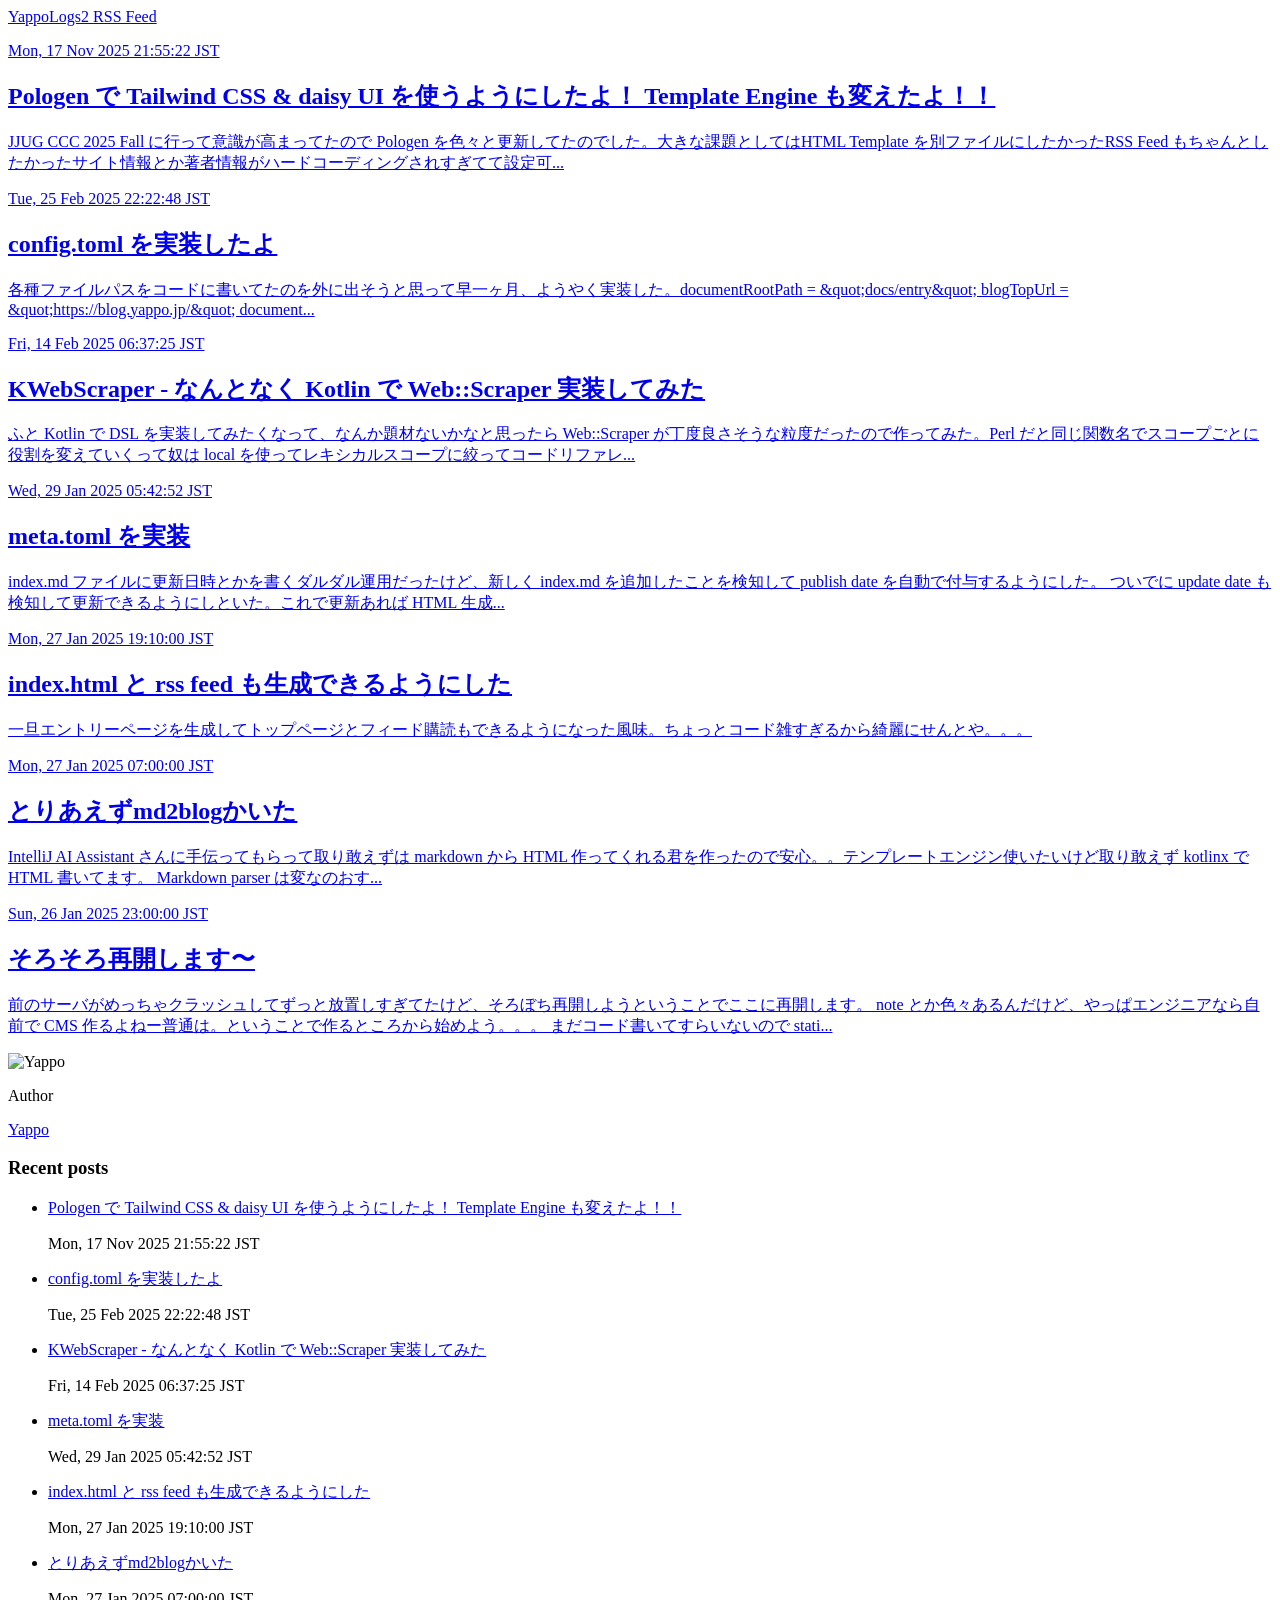
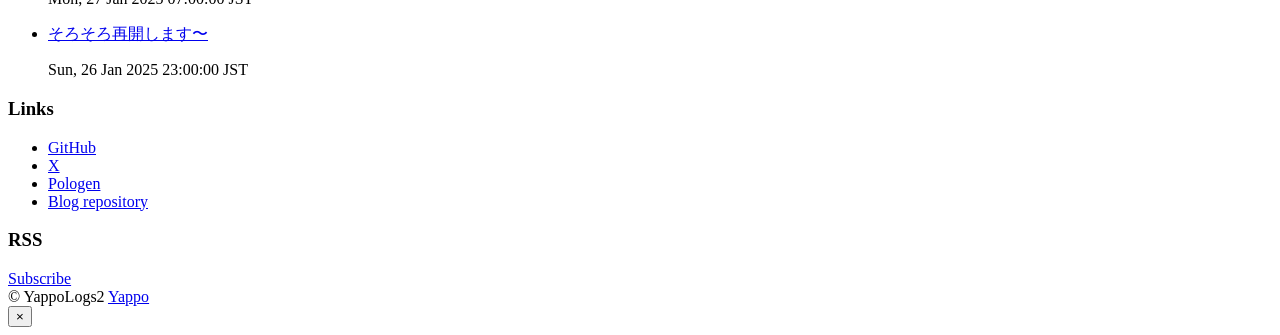
==== docs/index.html @ 2cec0311 "added side menu" ====
<!DOCTYPE html>
<html lang="en">
<head>
    <meta charset="UTF-8"/>
    <title>YappoLogs2</title>
    <meta name="description" content="Yappoのブログだよ"/>
    <link rel="icon" href="/favicon.png"/>
    <link rel="alternate"
          type="application/rss+xml"
          title="RSS Feed"
          href="https://blog.yappo.jp/feed.xml"/>
    <link rel="stylesheet" href="https://cdn.jsdelivr.net/npm/daisyui@4.12.10/dist/full.min.css"/> 
    <script src="https://cdn.tailwindcss.com"></script>     <script src="/entry/assets/pologen-images.js"></script> 
</head>
<body class="bg-slate-950 text-slate-100 font-sans text-base leading-relaxed sm:text-lg">
<div class="min-h-screen flex flex-col">
    <header class="border-b border-slate-800 bg-slate-900/50">
        <div class="mx-auto w-full max-w-6xl px-4 sm:px-6 lg:px-8 py-6 flex flex-col gap-3 sm:flex-row sm:items-center sm:justify-between">
            <a href="https://blog.yappo.jp/" class="text-2xl sm:text-3xl font-semibold tracking-tight hover:text-white transition text-center sm:text-left">
                YappoLogs2
            </a>
            <a href="https://blog.yappo.jp/feed.xml" class="text-sm text-slate-300 hover:text-white transition text-center sm:text-right">
                RSS Feed
            </a>
        </div>
    </header>
    <main class="flex-1">
        <div class="mx-auto w-full max-w-6xl px-4 sm:px-6 lg:px-8 py-8 sm:py-12 flex flex-col lg:flex-row gap-8">
            <div class="lg:w-2/3 flex flex-col gap-5">
                
                    <a href="https://blog.yappo.jp/entry/2025/11/16/pologen-upgrade/" class="rounded-2xl border border-slate-800 bg-slate-900/40 p-5 sm:p-6 shadow-lg shadow-slate-900/40 flex flex-col gap-3 hover:border-slate-600 hover:bg-slate-900 transition focus-visible:ring focus-visible:ring-slate-700 focus-visible:outline-none w-full">
                        <p class="text-xs uppercase tracking-wide text-slate-400">Mon, 17 Nov 2025 21:55:22 JST</p>
                        <h2 class="text-xl sm:text-2xl font-semibold text-white leading-snug">Pologen で Tailwind CSS &amp; daisy UI を使うようにしたよ！ Template Engine も変えたよ！！</h2>
                        <p class="text-sm sm:text-base text-slate-300">JJUG CCC 2025 Fall に行って意識が高まってたので Pologen を色々と更新してたのでした。大きな課題としてはHTML Template を別ファイルにしたかったRSS Feed もちゃんとしたかったサイト情報とか著者情報がハードコーディングされすぎてて設定可...</p>
                    </a>
                
                    <a href="https://blog.yappo.jp/entry/2025/02/25/implemented-configuration/" class="rounded-2xl border border-slate-800 bg-slate-900/40 p-5 sm:p-6 shadow-lg shadow-slate-900/40 flex flex-col gap-3 hover:border-slate-600 hover:bg-slate-900 transition focus-visible:ring focus-visible:ring-slate-700 focus-visible:outline-none w-full">
                        <p class="text-xs uppercase tracking-wide text-slate-400">Tue, 25 Feb 2025 22:22:48 JST</p>
                        <h2 class="text-xl sm:text-2xl font-semibold text-white leading-snug">config.toml を実装したよ</h2>
                        <p class="text-sm sm:text-base text-slate-300">各種ファイルパスをコードに書いてたのを外に出そうと思って早一ヶ月、ようやく実装した。documentRootPath = &amp;quot;docs/entry&amp;quot;
blogTopUrl = &amp;quot;https://blog.yappo.jp/&amp;quot;
document...</p>
                    </a>
                
                    <a href="https://blog.yappo.jp/entry/2025/02/14/kwebscraper/" class="rounded-2xl border border-slate-800 bg-slate-900/40 p-5 sm:p-6 shadow-lg shadow-slate-900/40 flex flex-col gap-3 hover:border-slate-600 hover:bg-slate-900 transition focus-visible:ring focus-visible:ring-slate-700 focus-visible:outline-none w-full">
                        <p class="text-xs uppercase tracking-wide text-slate-400">Fri, 14 Feb 2025 06:37:25 JST</p>
                        <h2 class="text-xl sm:text-2xl font-semibold text-white leading-snug">KWebScraper - なんとなく Kotlin で Web::Scraper 実装してみた</h2>
                        <p class="text-sm sm:text-base text-slate-300">ふと Kotlin で DSL を実装してみたくなって、なんか題材ないかなと思ったら Web::Scraper が丁度良さそうな粒度だったので作ってみた。Perl だと同じ関数名でスコープごとに役割を変えていくって奴は local を使ってレキシカルスコープに絞ってコードリファレ...</p>
                    </a>
                
                    <a href="https://blog.yappo.jp/entry/2025/01/29/metafile/" class="rounded-2xl border border-slate-800 bg-slate-900/40 p-5 sm:p-6 shadow-lg shadow-slate-900/40 flex flex-col gap-3 hover:border-slate-600 hover:bg-slate-900 transition focus-visible:ring focus-visible:ring-slate-700 focus-visible:outline-none w-full">
                        <p class="text-xs uppercase tracking-wide text-slate-400">Wed, 29 Jan 2025 05:42:52 JST</p>
                        <h2 class="text-xl sm:text-2xl font-semibold text-white leading-snug">meta.toml を実装</h2>
                        <p class="text-sm sm:text-base text-slate-300">index.md ファイルに更新日時とかを書くダルダル運用だったけど、新しく index.md を追加したことを検知して publish date を自動で付与するようにした。
ついでに update date も検知して更新できるようにしといた。これで更新あれば HTML 生成...</p>
                    </a>
                
                    <a href="https://blog.yappo.jp/entry/2025/01/27/support-index/" class="rounded-2xl border border-slate-800 bg-slate-900/40 p-5 sm:p-6 shadow-lg shadow-slate-900/40 flex flex-col gap-3 hover:border-slate-600 hover:bg-slate-900 transition focus-visible:ring focus-visible:ring-slate-700 focus-visible:outline-none w-full">
                        <p class="text-xs uppercase tracking-wide text-slate-400">Mon, 27 Jan 2025 19:10:00 JST</p>
                        <h2 class="text-xl sm:text-2xl font-semibold text-white leading-snug">index.html と rss feed も生成できるようにした</h2>
                        <p class="text-sm sm:text-base text-slate-300">一旦エントリーページを生成してトップページとフィード購読もできるようになった風味。ちょっとコード雑すぎるから綺麗にせんとや。。。</p>
                    </a>
                
                    <a href="https://blog.yappo.jp/entry/2025/01/27/pologenize/" class="rounded-2xl border border-slate-800 bg-slate-900/40 p-5 sm:p-6 shadow-lg shadow-slate-900/40 flex flex-col gap-3 hover:border-slate-600 hover:bg-slate-900 transition focus-visible:ring focus-visible:ring-slate-700 focus-visible:outline-none w-full">
                        <p class="text-xs uppercase tracking-wide text-slate-400">Mon, 27 Jan 2025 07:00:00 JST</p>
                        <h2 class="text-xl sm:text-2xl font-semibold text-white leading-snug">とりあえずmd2blogかいた</h2>
                        <p class="text-sm sm:text-base text-slate-300">IntelliJ AI Assistant さんに手伝ってもらって取り敢えずは markdown から HTML 作ってくれる君を作ったので安心。。テンプレートエンジン使いたいけど取り敢えず kotlinx で HTML 書いてます。 Markdown parser は変なのおす...</p>
                    </a>
                
                    <a href="https://blog.yappo.jp/entry/2025/01/26/reborn/" class="rounded-2xl border border-slate-800 bg-slate-900/40 p-5 sm:p-6 shadow-lg shadow-slate-900/40 flex flex-col gap-3 hover:border-slate-600 hover:bg-slate-900 transition focus-visible:ring focus-visible:ring-slate-700 focus-visible:outline-none w-full">
                        <p class="text-xs uppercase tracking-wide text-slate-400">Sun, 26 Jan 2025 23:00:00 JST</p>
                        <h2 class="text-xl sm:text-2xl font-semibold text-white leading-snug">そろそろ再開します〜</h2>
                        <p class="text-sm sm:text-base text-slate-300">前のサーバがめっちゃクラッシュしてずっと放置しすぎてたけど、そろぼち再開しようということでここに再開します。
note とか色々あるんだけど、やっぱエンジニアなら自前で CMS 作るよねー普通は。ということで作るところから始めよう。。。
まだコード書いてすらいないので stati...</p>
                    </a>
                
            </div>
            <aside class="lg:w-1/3 space-y-4">
                <div class="card bg-slate-900/60 border border-slate-800">
                    <div class="card-body">
                        <div class="flex items-center gap-3">
                            <img src="https://pbs.twimg.com/profile_images/1770102954382831616/H3LXaTgp_normal.jpg"
                                 alt="Yappo"
                                 class="h-10 w-10 rounded-full border border-slate-700"/>
                            <div>
                                <p class="text-sm text-slate-400">Author</p>
                                <a href="https://x.com/yappo" class="text-white font-semibold hover:text-slate-200 transition">Yappo</a>
                            </div>
                        </div>
                    </div>
                </div>
                <div class="card bg-slate-900/60 border border-slate-800">
                    <div class="card-body">
                        <h3 class="card-title text-white text-base">Recent posts</h3>
                        <ul class="space-y-2 text-sm">
                        
                            <li>
                                <a href="https://blog.yappo.jp/entry/2025/11/16/pologen-upgrade/" class="block text-slate-300 hover:text-white transition">
                                    Pologen で Tailwind CSS &amp; daisy UI を使うようにしたよ！ Template Engine も変えたよ！！
                                </a>
                                <p class="text-xs text-slate-500">Mon, 17 Nov 2025 21:55:22 JST</p>
                            </li>
                        
                            <li>
                                <a href="https://blog.yappo.jp/entry/2025/02/25/implemented-configuration/" class="block text-slate-300 hover:text-white transition">
                                    config.toml を実装したよ
                                </a>
                                <p class="text-xs text-slate-500">Tue, 25 Feb 2025 22:22:48 JST</p>
                            </li>
                        
                            <li>
                                <a href="https://blog.yappo.jp/entry/2025/02/14/kwebscraper/" class="block text-slate-300 hover:text-white transition">
                                    KWebScraper - なんとなく Kotlin で Web::Scraper 実装してみた
                                </a>
                                <p class="text-xs text-slate-500">Fri, 14 Feb 2025 06:37:25 JST</p>
                            </li>
                        
                            <li>
                                <a href="https://blog.yappo.jp/entry/2025/01/29/metafile/" class="block text-slate-300 hover:text-white transition">
                                    meta.toml を実装
                                </a>
                                <p class="text-xs text-slate-500">Wed, 29 Jan 2025 05:42:52 JST</p>
                            </li>
                        
                            <li>
                                <a href="https://blog.yappo.jp/entry/2025/01/27/support-index/" class="block text-slate-300 hover:text-white transition">
                                    index.html と rss feed も生成できるようにした
                                </a>
                                <p class="text-xs text-slate-500">Mon, 27 Jan 2025 19:10:00 JST</p>
                            </li>
                        
                            <li>
                                <a href="https://blog.yappo.jp/entry/2025/01/27/pologenize/" class="block text-slate-300 hover:text-white transition">
                                    とりあえずmd2blogかいた
                                </a>
                                <p class="text-xs text-slate-500">Mon, 27 Jan 2025 07:00:00 JST</p>
                            </li>
                        
                            <li>
                                <a href="https://blog.yappo.jp/entry/2025/01/26/reborn/" class="block text-slate-300 hover:text-white transition">
                                    そろそろ再開します〜
                                </a>
                                <p class="text-xs text-slate-500">Sun, 26 Jan 2025 23:00:00 JST</p>
                            </li>
                        
                        </ul>
                    </div>
                </div>
                <div class="card bg-slate-900/60 border border-slate-800">
                    <div class="card-body">
                        <h3 class="card-title text-white text-base">Links</h3>
                        <ul class="space-y-2 text-sm">
                        
                            <li>
                                <a href="https://github.com/yappo" class="text-slate-300 hover:text-white transition" target="_blank" rel="noopener">GitHub</a>
                            </li>
                        
                            <li>
                                <a href="https://x.com/yappo" class="text-slate-300 hover:text-white transition" target="_blank" rel="noopener">X</a>
                            </li>
                        
                            <li>
                                <a href="https://github.com/yappo/Pologen" class="text-slate-300 hover:text-white transition" target="_blank" rel="noopener">Pologen</a>
                            </li>
                        
                            <li>
                                <a href="https://github.com/yappo/blog.yappo.jp" class="text-slate-300 hover:text-white transition" target="_blank" rel="noopener">Blog repository</a>
                            </li>
                        
                        </ul>
                    </div>
                </div>
                <div class="card bg-slate-900/60 border border-slate-800">
                    <div class="card-body">
                        <h3 class="card-title text-white text-base">RSS</h3>
                        <a href="https://blog.yappo.jp/feed.xml" class="text-slate-300 hover:text-white transition text-sm">Subscribe</a>
                    </div>
                </div>
            </aside>
        </div>
    </main>
    <footer class="border-t border-slate-800 bg-slate-900/60">
        <div class="mx-auto w-full max-w-6xl px-4 py-6 text-sm text-slate-400 flex items-center justify-between">
            <span>© YappoLogs2</span>
            <a href="https://x.com/yappo" class="hover:text-white transition">Yappo</a>
        </div>
    </footer>
</div>
<div
  id="pologen-image-overlay"
  class="hidden fixed inset-0 z-50 bg-black/80 items-center justify-center"
>
  <button
    type="button"
    id="pologen-image-overlay-close"
    class="absolute top-4 right-4 text-white text-2xl"
    aria-label="Close"
  >
    ×
  </button>
  <img
    id="pologen-image-overlay-img"
    src=""
    alt=""
    class="max-w-[90vw] max-h-[90vh] shadow-2xl"
  />
</div>
</body>
</html>
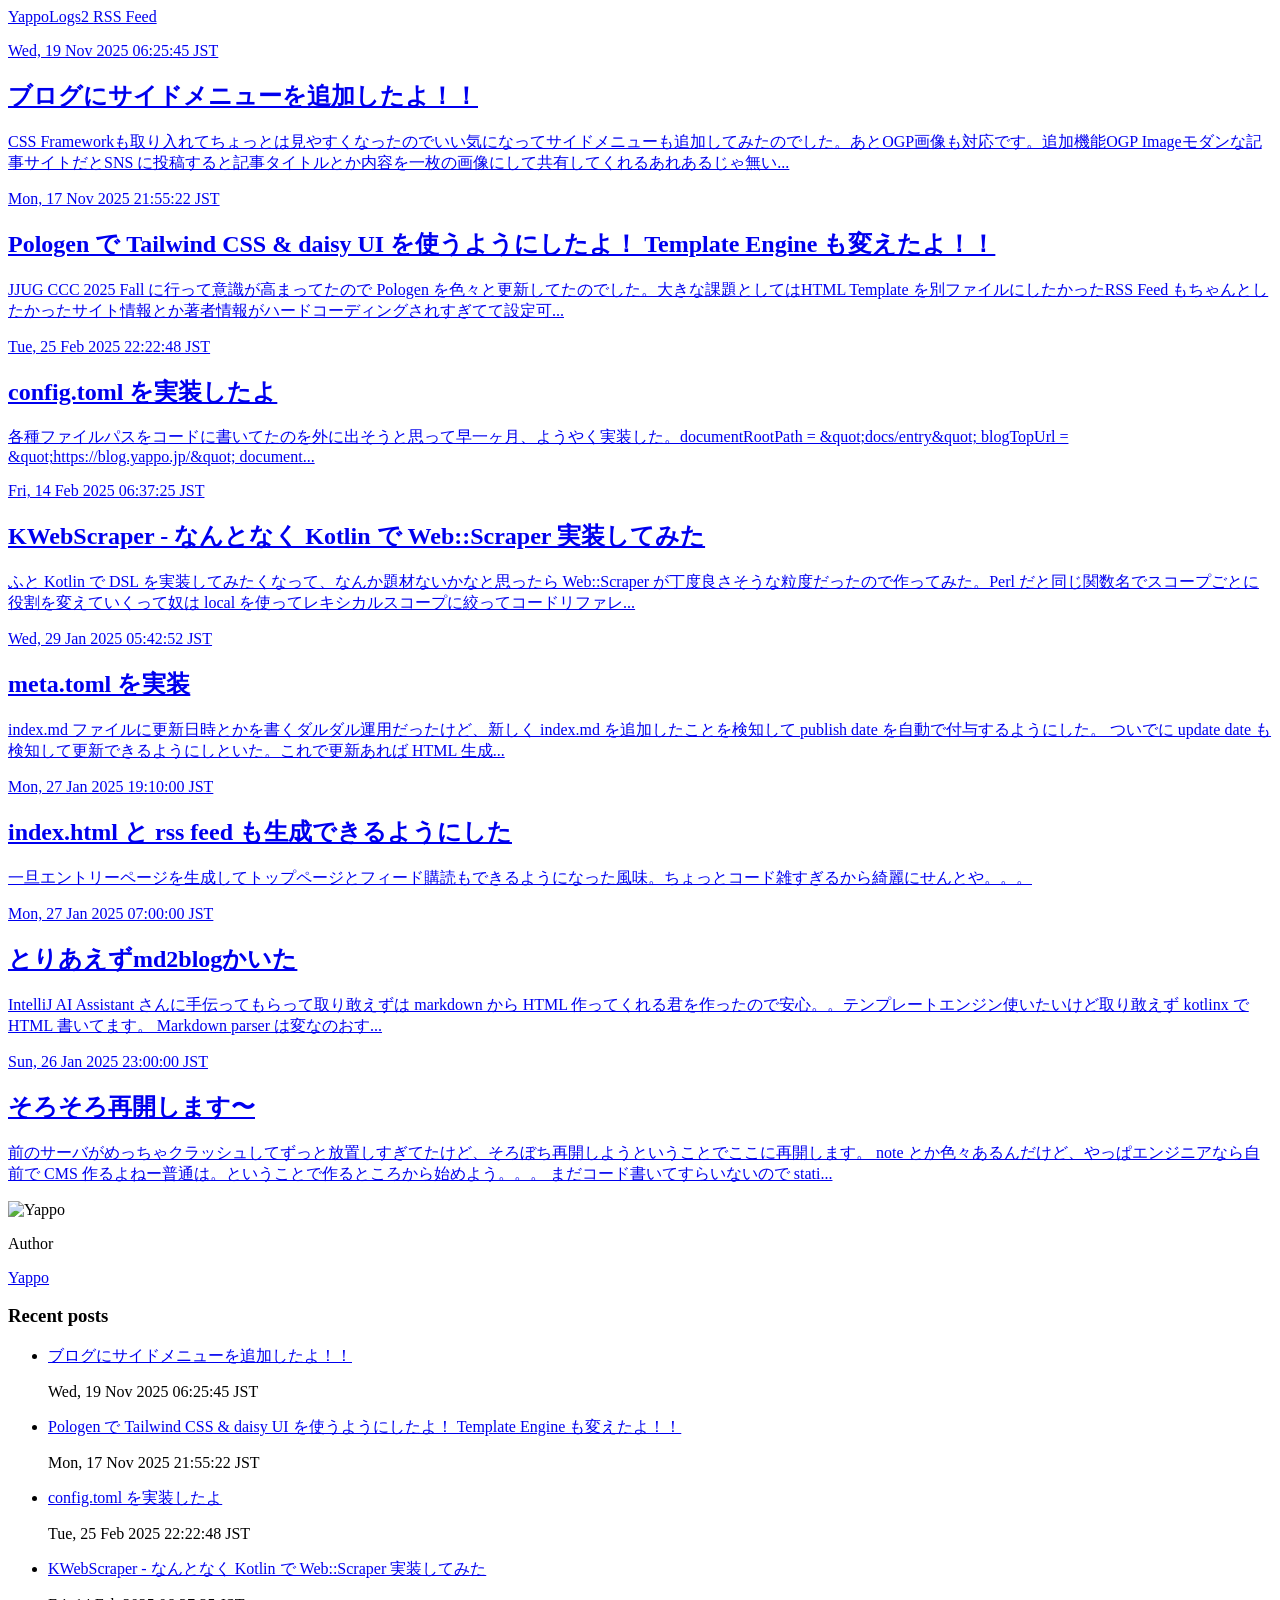
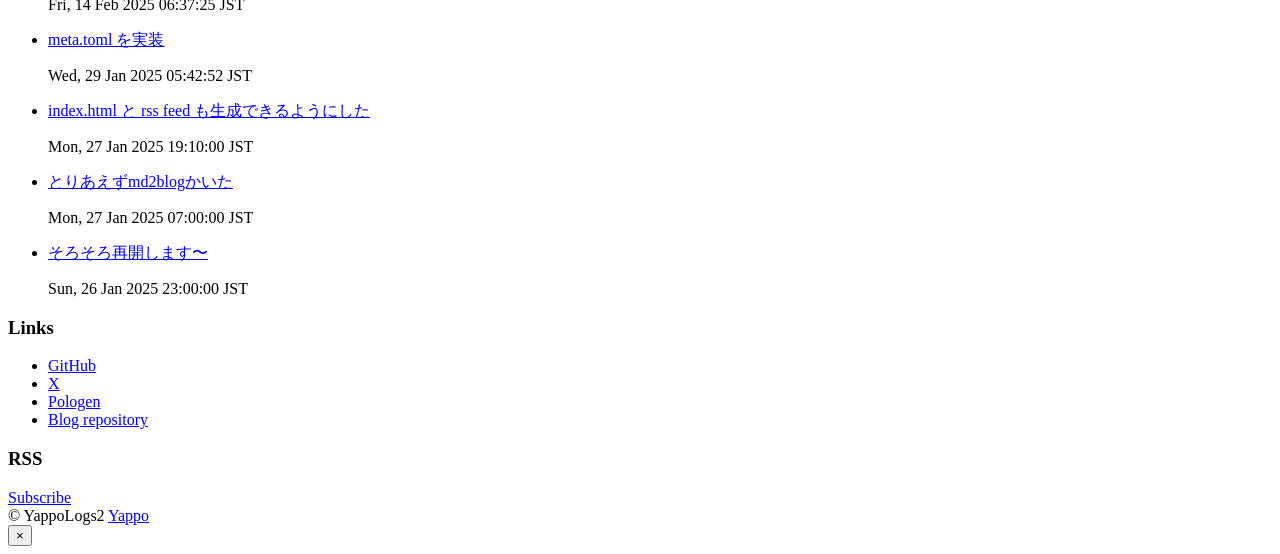
==== commit 7517dd75: "wrote side bar article" ====
--- a/docs/index.html
+++ b/docs/index.html
@@ -10,7 +10,7 @@
           title="RSS Feed"
           href="https://blog.yappo.jp/feed.xml"/>
     <link rel="stylesheet" href="https://cdn.jsdelivr.net/npm/daisyui@4.12.10/dist/full.min.css"/> 
-    <script src="https://cdn.tailwindcss.com"></script>     <script src="/entry/assets/pologen-images.js"></script> 
+    <script src="https://cdn.tailwindcss.com"></script>     <script src="/entry/assets/pologen.js"></script> 
 </head>
 <body class="bg-slate-950 text-slate-100 font-sans text-base leading-relaxed sm:text-lg">
 <div class="min-h-screen flex flex-col">
@@ -28,6 +28,12 @@
         <div class="mx-auto w-full max-w-6xl px-4 sm:px-6 lg:px-8 py-8 sm:py-12 flex flex-col lg:flex-row gap-8">
             <div class="lg:w-2/3 flex flex-col gap-5">
                 
+                    <a href="https://blog.yappo.jp/entry/2025/11/19/pologen-side-menu/" class="rounded-2xl border border-slate-800 bg-slate-900/40 p-5 sm:p-6 shadow-lg shadow-slate-900/40 flex flex-col gap-3 hover:border-slate-600 hover:bg-slate-900 transition focus-visible:ring focus-visible:ring-slate-700 focus-visible:outline-none w-full">
+                        <p class="text-xs uppercase tracking-wide text-slate-400">Wed, 19 Nov 2025 06:25:45 JST</p>
+                        <h2 class="text-xl sm:text-2xl font-semibold text-white leading-snug">ブログにサイドメニューを追加したよ！！</h2>
+                        <p class="text-sm sm:text-base text-slate-300">CSS Frameworkも取り入れてちょっとは見やすくなったのでいい気になってサイドメニューも追加してみたのでした。あとOGP画像も対応です。追加機能OGP Imageモダンな記事サイトだとSNS に投稿すると記事タイトルとか内容を一枚の画像にして共有してくれるあれあるじゃ無い...</p>
+                    </a>
+                
                     <a href="https://blog.yappo.jp/entry/2025/11/16/pologen-upgrade/" class="rounded-2xl border border-slate-800 bg-slate-900/40 p-5 sm:p-6 shadow-lg shadow-slate-900/40 flex flex-col gap-3 hover:border-slate-600 hover:bg-slate-900 transition focus-visible:ring focus-visible:ring-slate-700 focus-visible:outline-none w-full">
                         <p class="text-xs uppercase tracking-wide text-slate-400">Mon, 17 Nov 2025 21:55:22 JST</p>
                         <h2 class="text-xl sm:text-2xl font-semibold text-white leading-snug">Pologen で Tailwind CSS &amp; daisy UI を使うようにしたよ！ Template Engine も変えたよ！！</h2>
@@ -94,6 +100,13 @@
                     <div class="card-body">
                         <h3 class="card-title text-white text-base">Recent posts</h3>
                         <ul class="space-y-2 text-sm">
+                        
+                            <li>
+                                <a href="https://blog.yappo.jp/entry/2025/11/19/pologen-side-menu/" class="block text-slate-300 hover:text-white transition">
+                                    ブログにサイドメニューを追加したよ！！
+                                </a>
+                                <p class="text-xs text-slate-500">Wed, 19 Nov 2025 06:25:45 JST</p>
+                            </li>
                         
                             <li>
                                 <a href="https://blog.yappo.jp/entry/2025/11/16/pologen-upgrade/" class="block text-slate-300 hover:text-white transition">
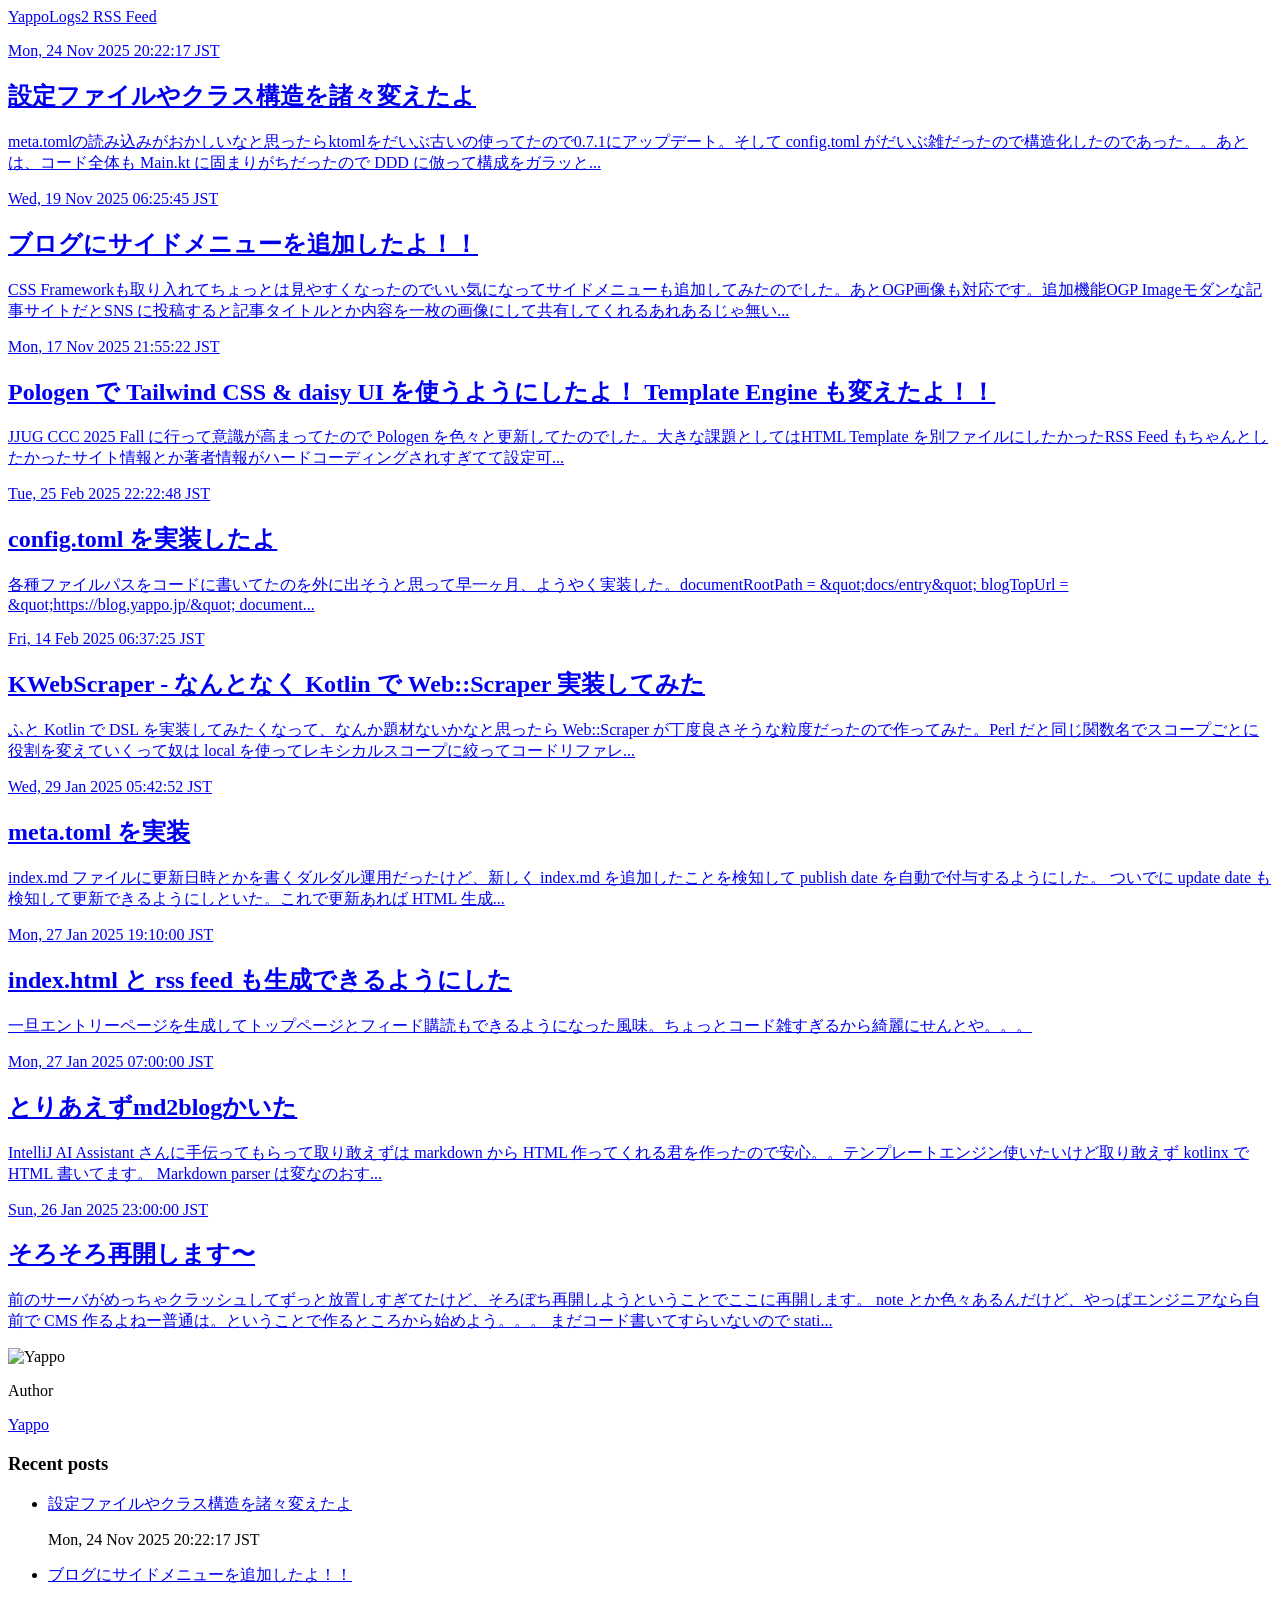
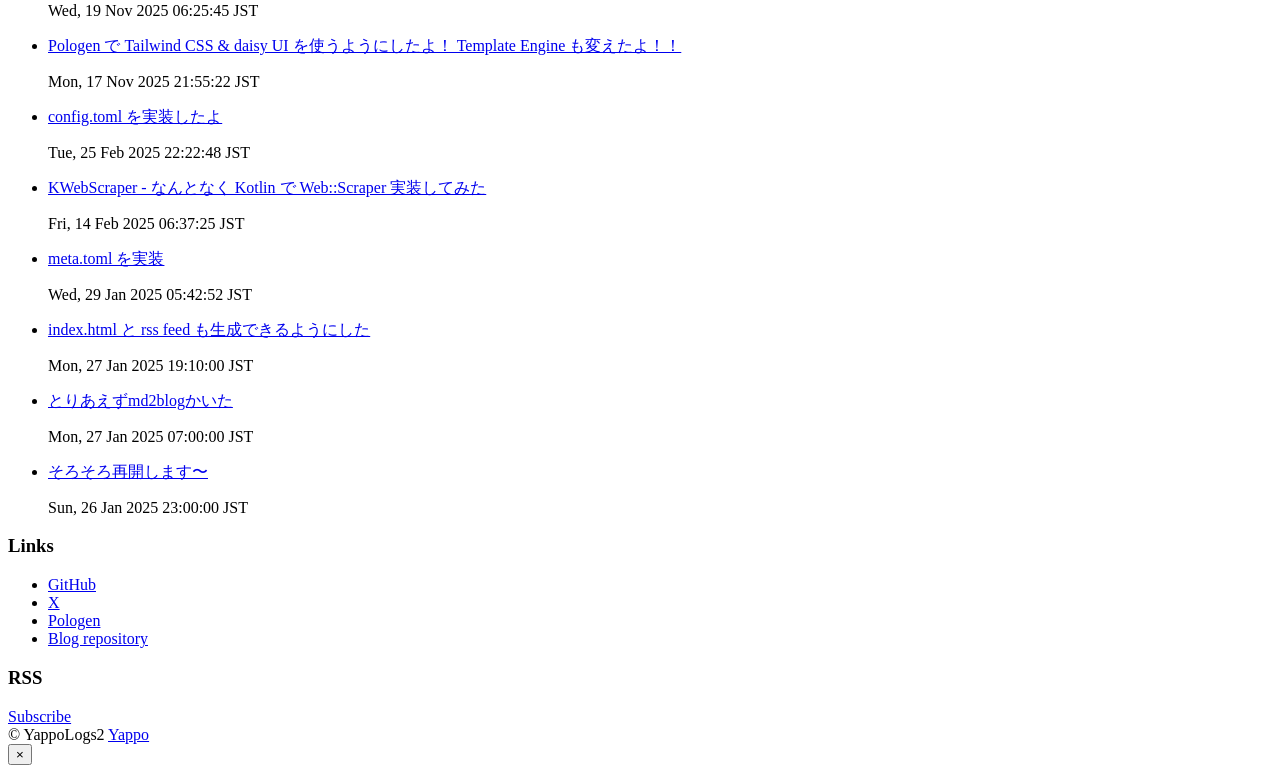
==== commit afe52a5d: "added 2025/11/24 entry" ====
--- a/docs/index.html
+++ b/docs/index.html
@@ -28,6 +28,12 @@
         <div class="mx-auto w-full max-w-6xl px-4 sm:px-6 lg:px-8 py-8 sm:py-12 flex flex-col lg:flex-row gap-8">
             <div class="lg:w-2/3 flex flex-col gap-5">
                 
+                    <a href="https://blog.yappo.jp/entry/2025/11/24/update-structure/" class="rounded-2xl border border-slate-800 bg-slate-900/40 p-5 sm:p-6 shadow-lg shadow-slate-900/40 flex flex-col gap-3 hover:border-slate-600 hover:bg-slate-900 transition focus-visible:ring focus-visible:ring-slate-700 focus-visible:outline-none w-full">
+                        <p class="text-xs uppercase tracking-wide text-slate-400">Mon, 24 Nov 2025 20:22:17 JST</p>
+                        <h2 class="text-xl sm:text-2xl font-semibold text-white leading-snug">設定ファイルやクラス構造を諸々変えたよ</h2>
+                        <p class="text-sm sm:text-base text-slate-300">meta.tomlの読み込みがおかしいなと思ったらktomlをだいぶ古いの使ってたので0.7.1にアップデート。そして config.toml がだいぶ雑だったので構造化したのであった。。あとは、コード全体も Main.kt に固まりがちだったので DDD に倣って構成をガラッと...</p>
+                    </a>
+                
                     <a href="https://blog.yappo.jp/entry/2025/11/19/pologen-side-menu/" class="rounded-2xl border border-slate-800 bg-slate-900/40 p-5 sm:p-6 shadow-lg shadow-slate-900/40 flex flex-col gap-3 hover:border-slate-600 hover:bg-slate-900 transition focus-visible:ring focus-visible:ring-slate-700 focus-visible:outline-none w-full">
                         <p class="text-xs uppercase tracking-wide text-slate-400">Wed, 19 Nov 2025 06:25:45 JST</p>
                         <h2 class="text-xl sm:text-2xl font-semibold text-white leading-snug">ブログにサイドメニューを追加したよ！！</h2>
@@ -100,6 +106,13 @@
                     <div class="card-body">
                         <h3 class="card-title text-white text-base">Recent posts</h3>
                         <ul class="space-y-2 text-sm">
+                        
+                            <li>
+                                <a href="https://blog.yappo.jp/entry/2025/11/24/update-structure/" class="block text-slate-300 hover:text-white transition">
+                                    設定ファイルやクラス構造を諸々変えたよ
+                                </a>
+                                <p class="text-xs text-slate-500">Mon, 24 Nov 2025 20:22:17 JST</p>
+                            </li>
                         
                             <li>
                                 <a href="https://blog.yappo.jp/entry/2025/11/19/pologen-side-menu/" class="block text-slate-300 hover:text-white transition">
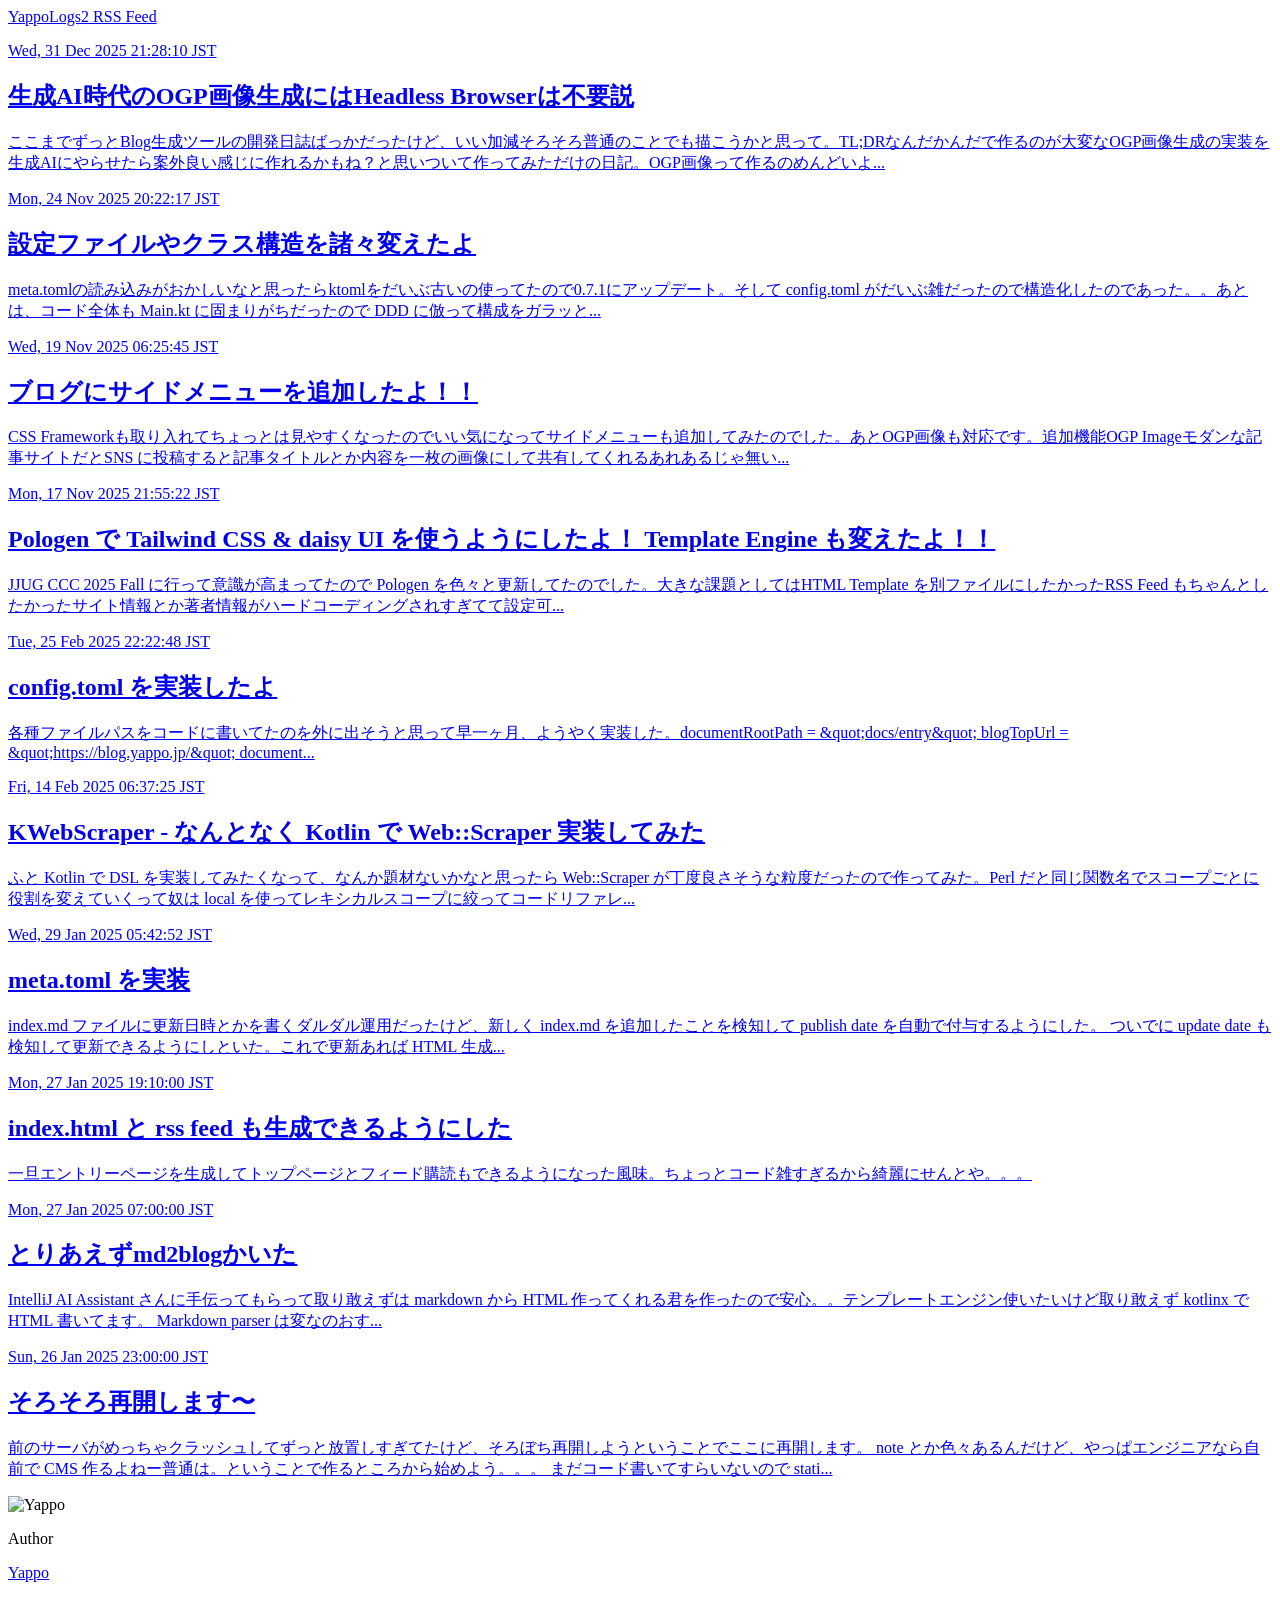
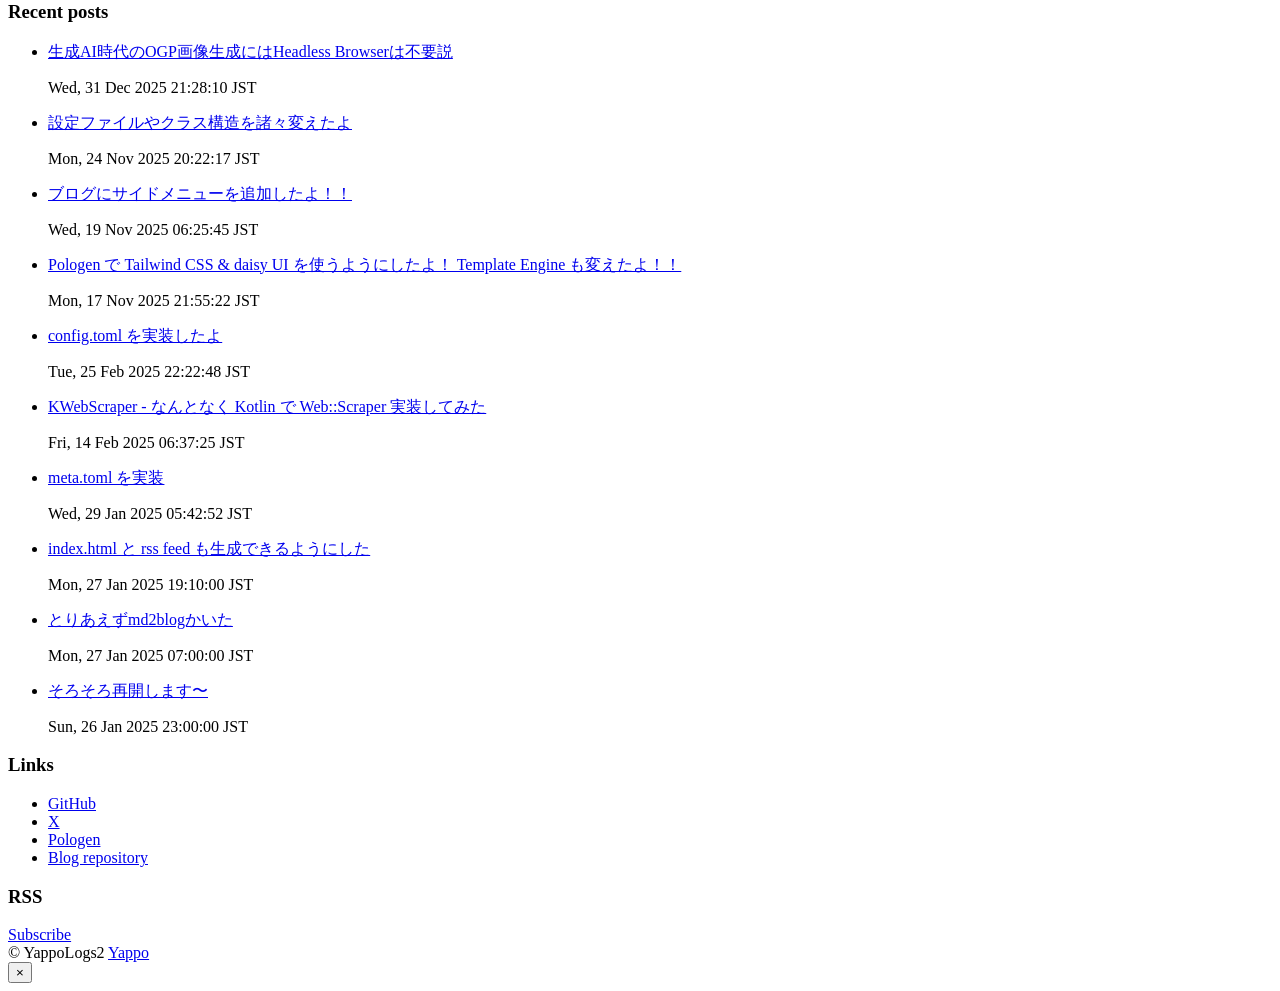
==== commit b8cad5f1: "Wrote 2025/12/31 entry" ====
--- a/docs/index.html
+++ b/docs/index.html
@@ -28,6 +28,12 @@
         <div class="mx-auto w-full max-w-6xl px-4 sm:px-6 lg:px-8 py-8 sm:py-12 flex flex-col lg:flex-row gap-8">
             <div class="lg:w-2/3 flex flex-col gap-5">
                 
+                    <a href="https://blog.yappo.jp/entry/2025/12/31/generate-headlessless-ogp-image/" class="rounded-2xl border border-slate-800 bg-slate-900/40 p-5 sm:p-6 shadow-lg shadow-slate-900/40 flex flex-col gap-3 hover:border-slate-600 hover:bg-slate-900 transition focus-visible:ring focus-visible:ring-slate-700 focus-visible:outline-none w-full">
+                        <p class="text-xs uppercase tracking-wide text-slate-400">Wed, 31 Dec 2025 21:28:10 JST</p>
+                        <h2 class="text-xl sm:text-2xl font-semibold text-white leading-snug">生成AI時代のOGP画像生成にはHeadless Browserは不要説</h2>
+                        <p class="text-sm sm:text-base text-slate-300">ここまでずっとBlog生成ツールの開発日誌ばっかだったけど、いい加減そろそろ普通のことでも描こうかと思って。TL;DRなんだかんだで作るのが大変なOGP画像生成の実装を生成AIにやらせたら案外良い感じに作れるかもね？と思いついて作ってみただけの日記。OGP画像って作るのめんどいよ...</p>
+                    </a>
+                
                     <a href="https://blog.yappo.jp/entry/2025/11/24/update-structure/" class="rounded-2xl border border-slate-800 bg-slate-900/40 p-5 sm:p-6 shadow-lg shadow-slate-900/40 flex flex-col gap-3 hover:border-slate-600 hover:bg-slate-900 transition focus-visible:ring focus-visible:ring-slate-700 focus-visible:outline-none w-full">
                         <p class="text-xs uppercase tracking-wide text-slate-400">Mon, 24 Nov 2025 20:22:17 JST</p>
                         <h2 class="text-xl sm:text-2xl font-semibold text-white leading-snug">設定ファイルやクラス構造を諸々変えたよ</h2>
@@ -106,6 +112,13 @@
                     <div class="card-body">
                         <h3 class="card-title text-white text-base">Recent posts</h3>
                         <ul class="space-y-2 text-sm">
+                        
+                            <li>
+                                <a href="https://blog.yappo.jp/entry/2025/12/31/generate-headlessless-ogp-image/" class="block text-slate-300 hover:text-white transition">
+                                    生成AI時代のOGP画像生成にはHeadless Browserは不要説
+                                </a>
+                                <p class="text-xs text-slate-500">Wed, 31 Dec 2025 21:28:10 JST</p>
+                            </li>
                         
                             <li>
                                 <a href="https://blog.yappo.jp/entry/2025/11/24/update-structure/" class="block text-slate-300 hover:text-white transition">
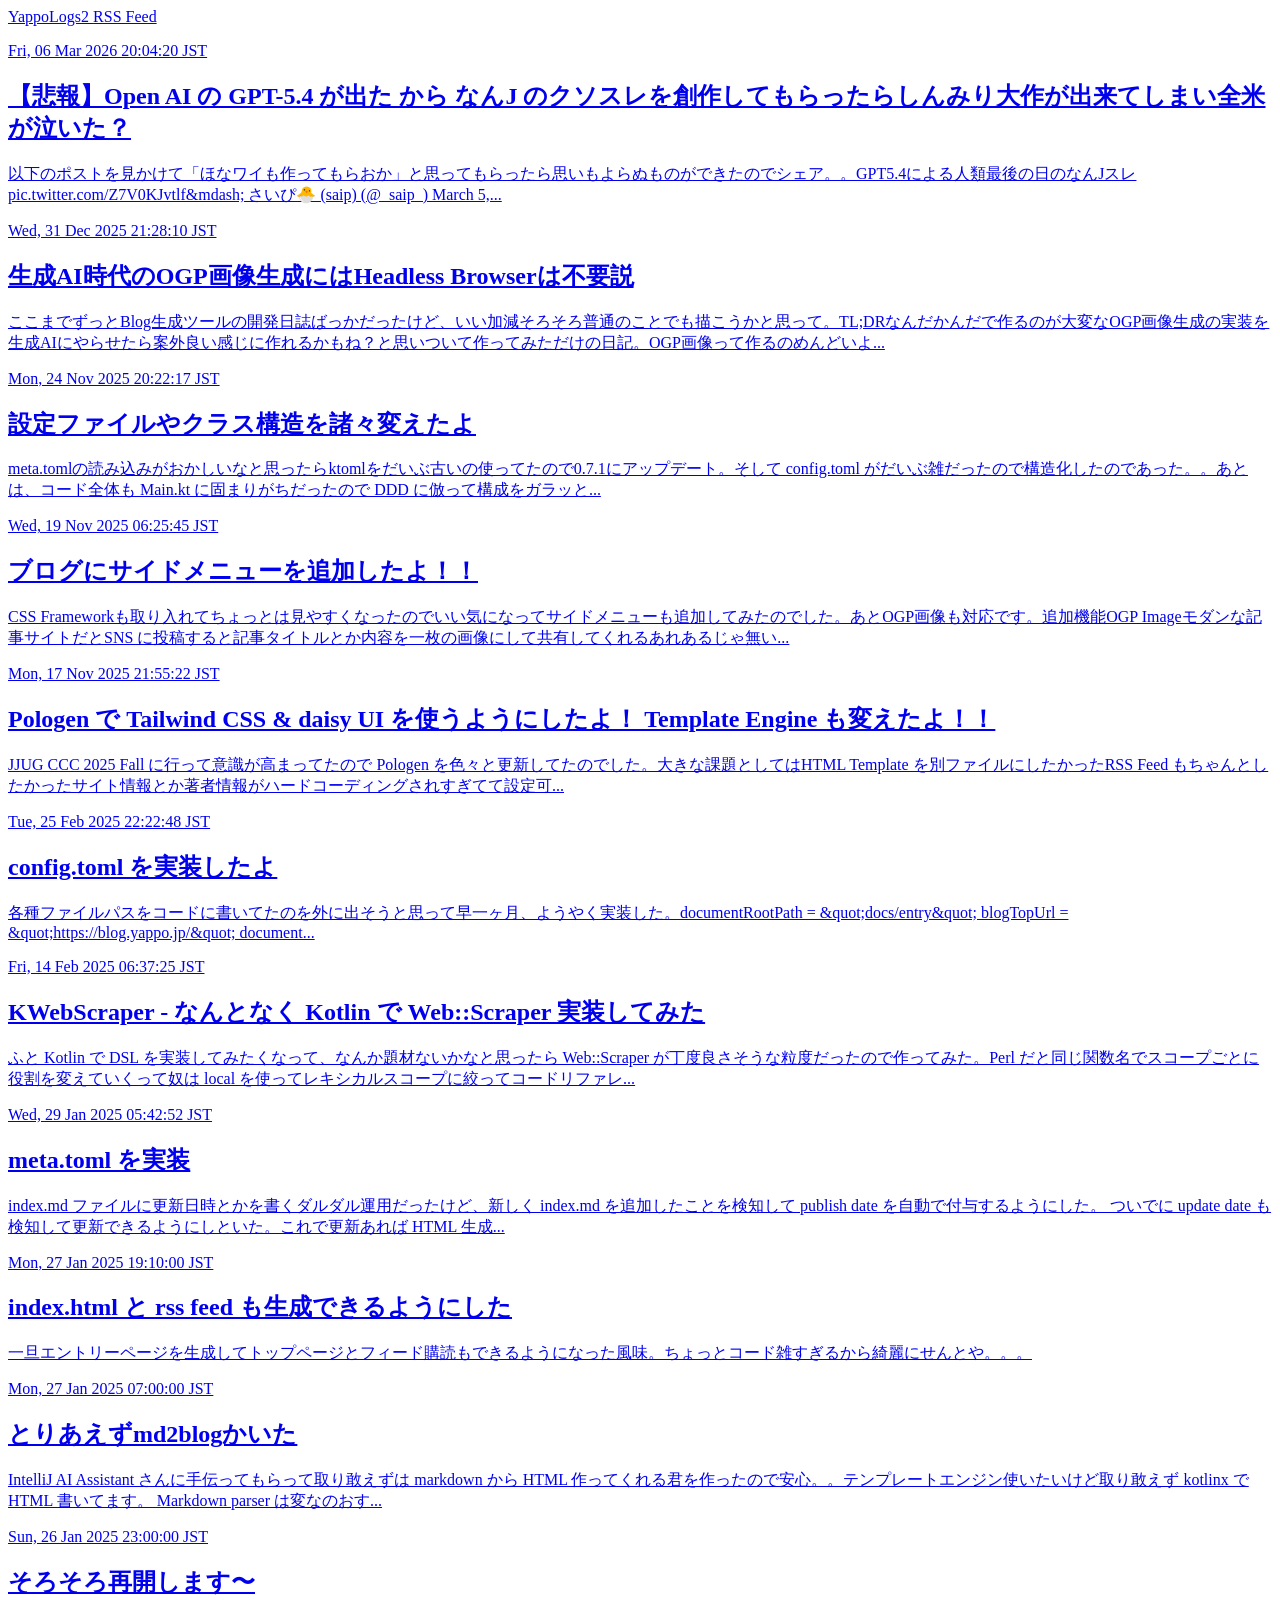
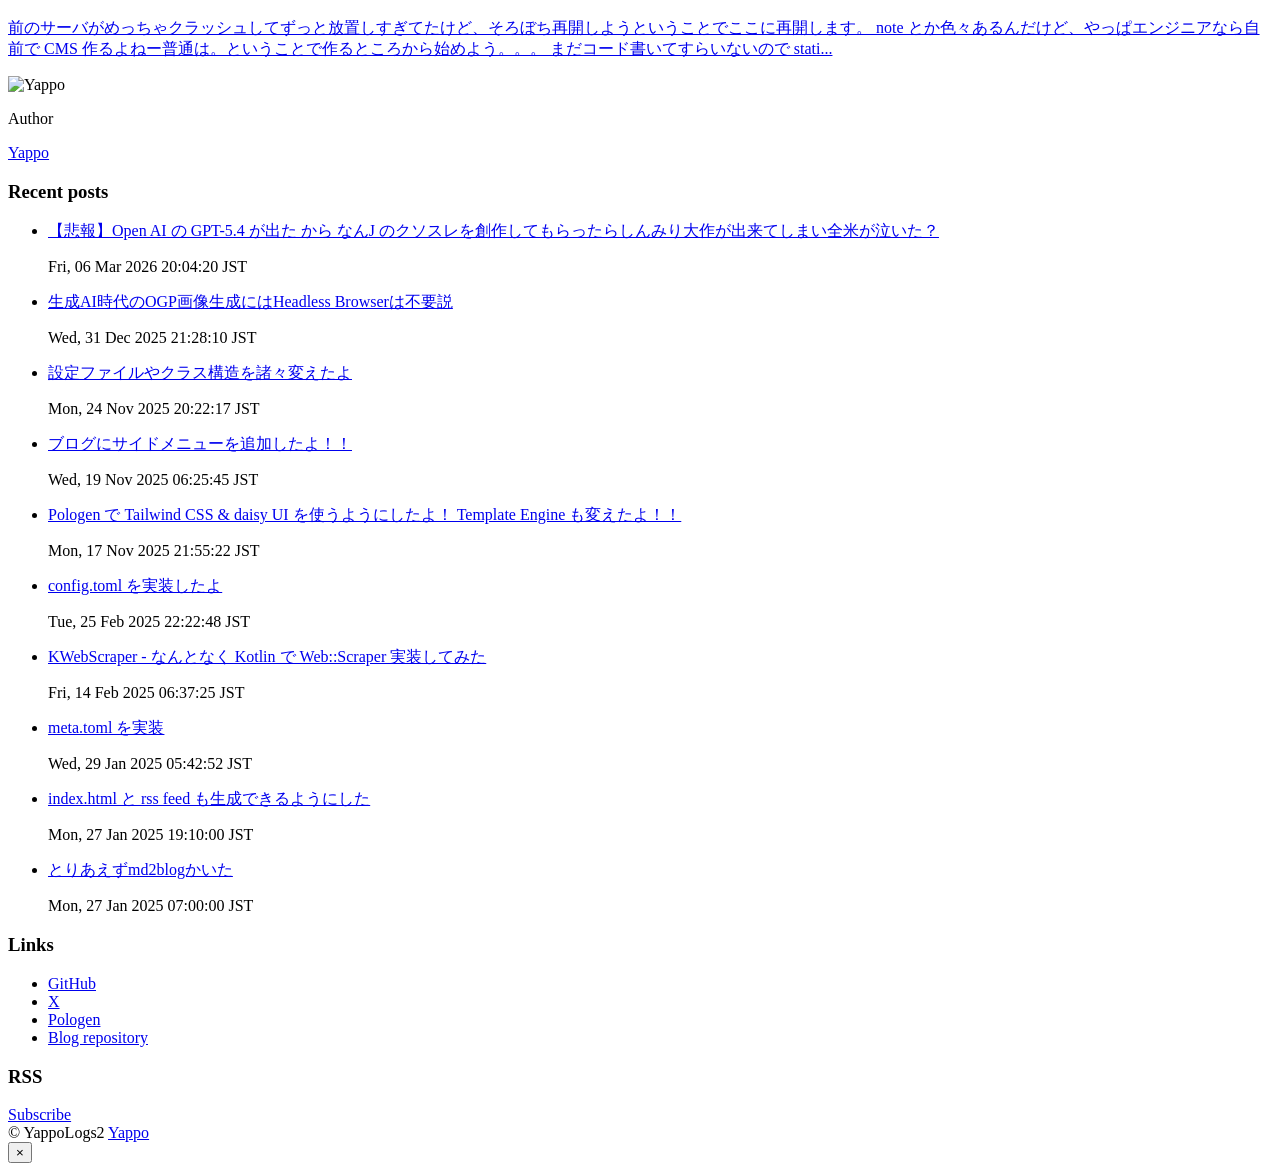
==== commit 5b1c859e: "wroite 2026/03/06 entry" ====
--- a/docs/index.html
+++ b/docs/index.html
@@ -28,6 +28,12 @@
         <div class="mx-auto w-full max-w-6xl px-4 sm:px-6 lg:px-8 py-8 sm:py-12 flex flex-col lg:flex-row gap-8">
             <div class="lg:w-2/3 flex flex-col gap-5">
                 
+                    <a href="https://blog.yappo.jp/entry/2026/03/06/gpt-5.4-make-nanjj-thread/" class="rounded-2xl border border-slate-800 bg-slate-900/40 p-5 sm:p-6 shadow-lg shadow-slate-900/40 flex flex-col gap-3 hover:border-slate-600 hover:bg-slate-900 transition focus-visible:ring focus-visible:ring-slate-700 focus-visible:outline-none w-full">
+                        <p class="text-xs uppercase tracking-wide text-slate-400">Fri, 06 Mar 2026 20:04:20 JST</p>
+                        <h2 class="text-xl sm:text-2xl font-semibold text-white leading-snug">【悲報】Open AI の GPT-5.4 が出た から なんJ のクソスレを創作してもらったらしんみり大作が出来てしまい全米が泣いた？</h2>
+                        <p class="text-sm sm:text-base text-slate-300">以下のポストを見かけて「ほなワイも作ってもらおか」と思ってもらったら思いもよらぬものができたのでシェア。。GPT5.4による人類最後の日のなんJスレ pic.twitter.com/Z7V0KJvtlf&amp;mdash; さいぴ🐣 (saip) (@_saip_) March 5,...</p>
+                    </a>
+                
                     <a href="https://blog.yappo.jp/entry/2025/12/31/generate-headlessless-ogp-image/" class="rounded-2xl border border-slate-800 bg-slate-900/40 p-5 sm:p-6 shadow-lg shadow-slate-900/40 flex flex-col gap-3 hover:border-slate-600 hover:bg-slate-900 transition focus-visible:ring focus-visible:ring-slate-700 focus-visible:outline-none w-full">
                         <p class="text-xs uppercase tracking-wide text-slate-400">Wed, 31 Dec 2025 21:28:10 JST</p>
                         <h2 class="text-xl sm:text-2xl font-semibold text-white leading-snug">生成AI時代のOGP画像生成にはHeadless Browserは不要説</h2>
@@ -114,6 +120,13 @@
                         <ul class="space-y-2 text-sm">
                         
                             <li>
+                                <a href="https://blog.yappo.jp/entry/2026/03/06/gpt-5.4-make-nanjj-thread/" class="block text-slate-300 hover:text-white transition">
+                                    【悲報】Open AI の GPT-5.4 が出た から なんJ のクソスレを創作してもらったらしんみり大作が出来てしまい全米が泣いた？
+                                </a>
+                                <p class="text-xs text-slate-500">Fri, 06 Mar 2026 20:04:20 JST</p>
+                            </li>
+                        
+                            <li>
                                 <a href="https://blog.yappo.jp/entry/2025/12/31/generate-headlessless-ogp-image/" class="block text-slate-300 hover:text-white transition">
                                     生成AI時代のOGP画像生成にはHeadless Browserは不要説
                                 </a>
@@ -174,13 +187,6 @@
                                     とりあえずmd2blogかいた
                                 </a>
                                 <p class="text-xs text-slate-500">Mon, 27 Jan 2025 07:00:00 JST</p>
-                            </li>
-                        
-                            <li>
-                                <a href="https://blog.yappo.jp/entry/2025/01/26/reborn/" class="block text-slate-300 hover:text-white transition">
-                                    そろそろ再開します〜
-                                </a>
-                                <p class="text-xs text-slate-500">Sun, 26 Jan 2025 23:00:00 JST</p>
                             </li>
                         
                         </ul>
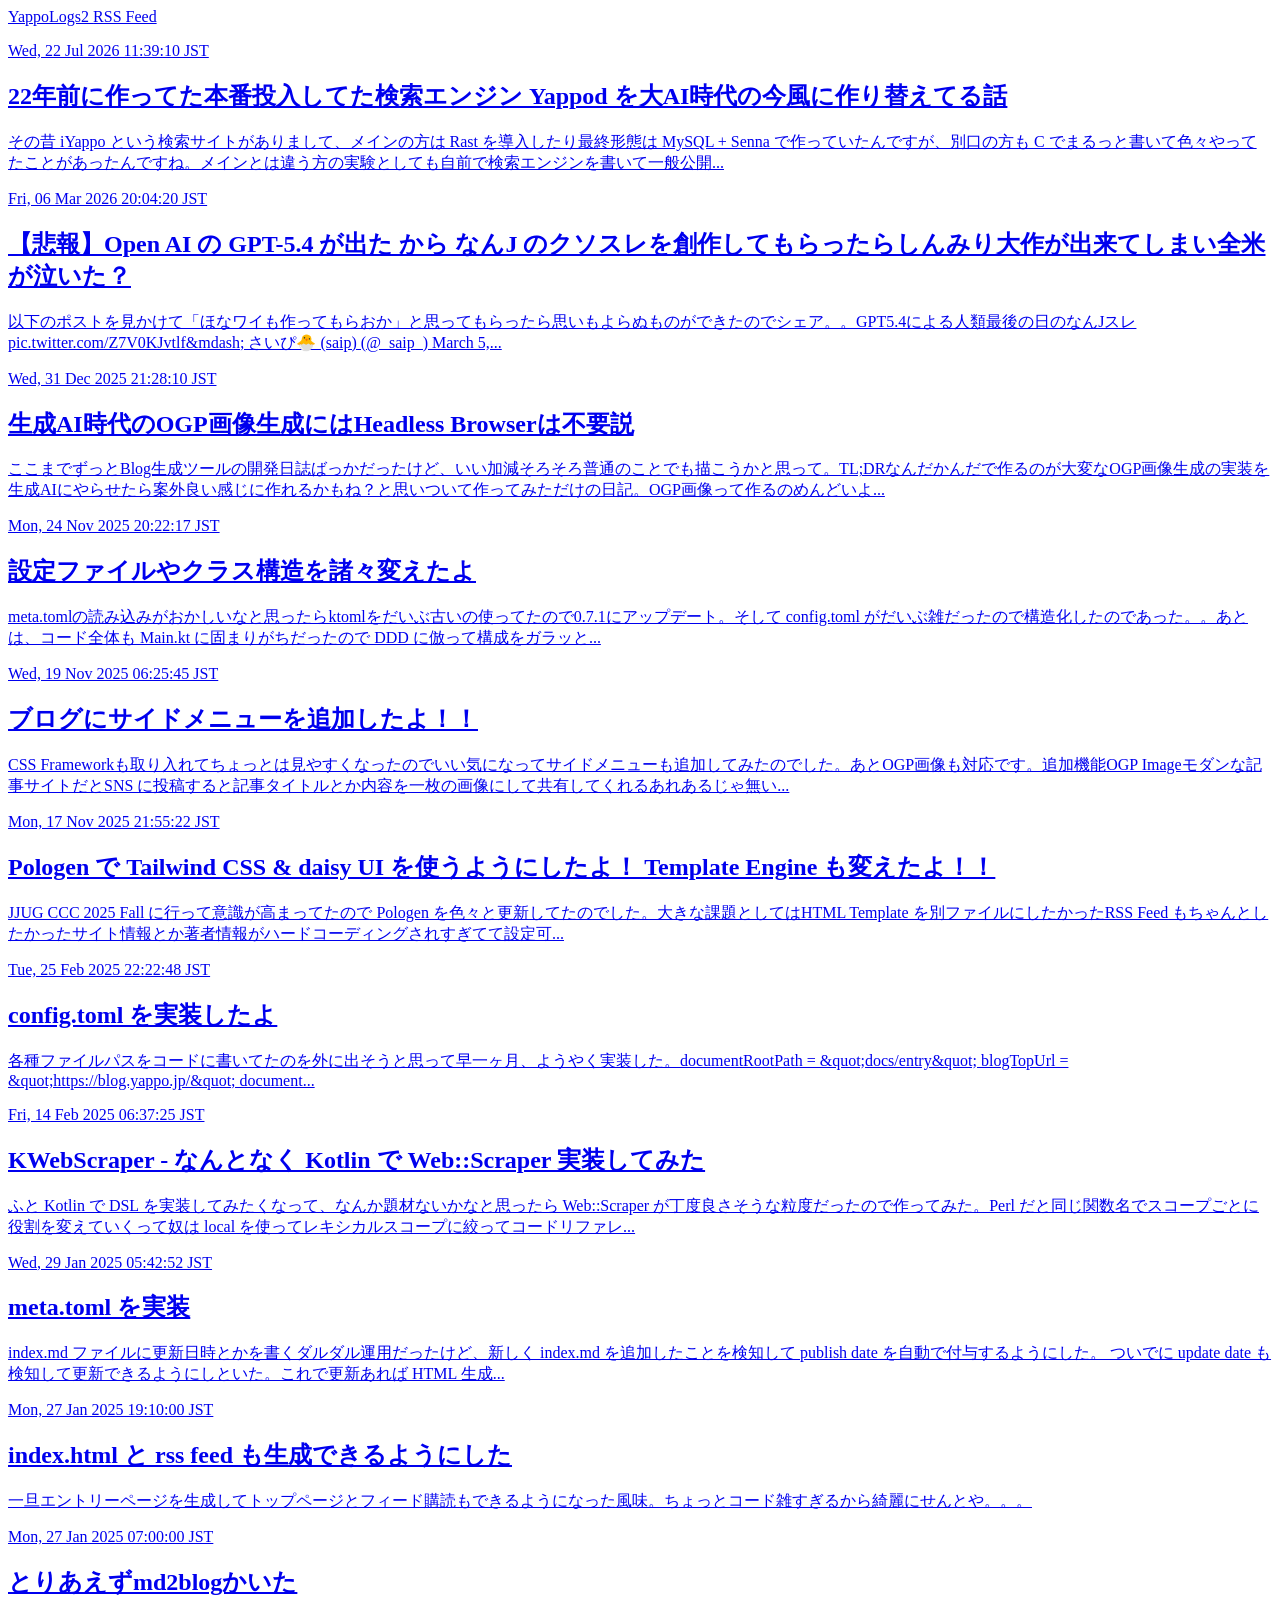
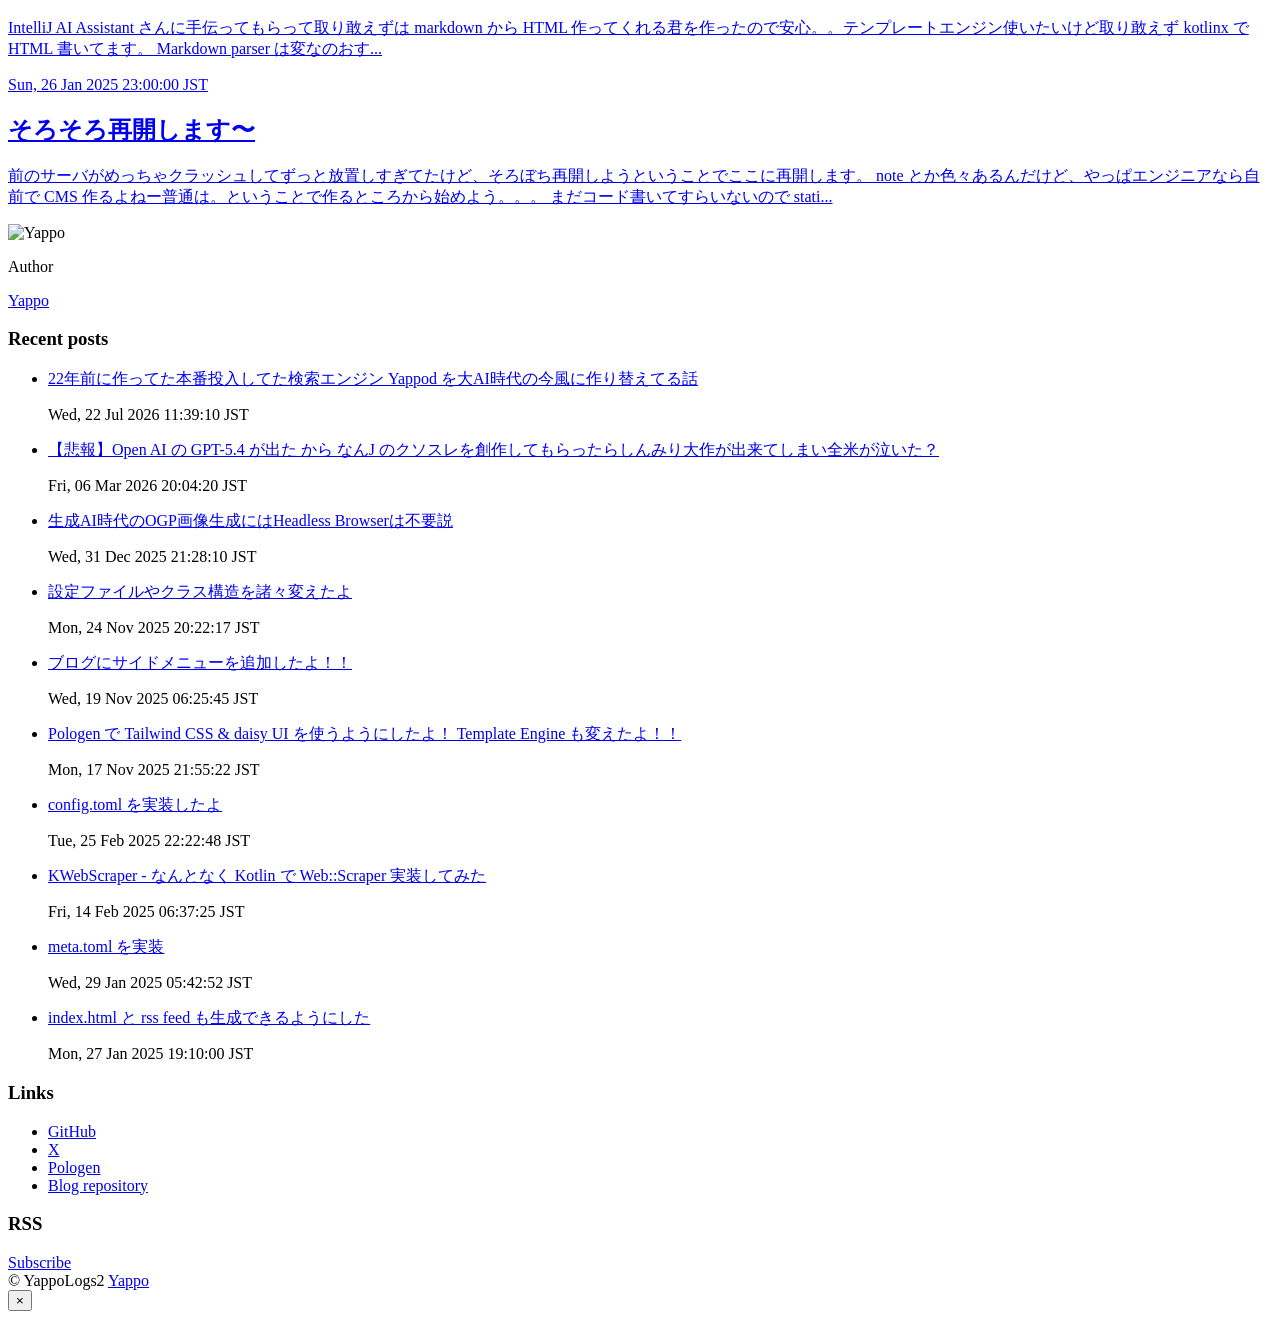
==== commit 1d215004: "wrote 2026/07/22/yappod/" ====
--- a/docs/index.html
+++ b/docs/index.html
@@ -28,6 +28,12 @@
         <div class="mx-auto w-full max-w-6xl px-4 sm:px-6 lg:px-8 py-8 sm:py-12 flex flex-col lg:flex-row gap-8">
             <div class="lg:w-2/3 flex flex-col gap-5">
                 
+                    <a href="https://blog.yappo.jp/entry/2026/07/22/yappod/" class="rounded-2xl border border-slate-800 bg-slate-900/40 p-5 sm:p-6 shadow-lg shadow-slate-900/40 flex flex-col gap-3 hover:border-slate-600 hover:bg-slate-900 transition focus-visible:ring focus-visible:ring-slate-700 focus-visible:outline-none w-full">
+                        <p class="text-xs uppercase tracking-wide text-slate-400">Wed, 22 Jul 2026 11:39:10 JST</p>
+                        <h2 class="text-xl sm:text-2xl font-semibold text-white leading-snug">22年前に作ってた本番投入してた検索エンジン Yappod を大AI時代の今風に作り替えてる話</h2>
+                        <p class="text-sm sm:text-base text-slate-300">その昔 iYappo という検索サイトがありまして、メインの方は Rast を導入したり最終形態は MySQL + Senna で作っていたんですが、別口の方も C でまるっと書いて色々やってたことがあったんですね。メインとは違う方の実験としても自前で検索エンジンを書いて一般公開...</p>
+                    </a>
+                
                     <a href="https://blog.yappo.jp/entry/2026/03/06/gpt-5.4-make-nanjj-thread/" class="rounded-2xl border border-slate-800 bg-slate-900/40 p-5 sm:p-6 shadow-lg shadow-slate-900/40 flex flex-col gap-3 hover:border-slate-600 hover:bg-slate-900 transition focus-visible:ring focus-visible:ring-slate-700 focus-visible:outline-none w-full">
                         <p class="text-xs uppercase tracking-wide text-slate-400">Fri, 06 Mar 2026 20:04:20 JST</p>
                         <h2 class="text-xl sm:text-2xl font-semibold text-white leading-snug">【悲報】Open AI の GPT-5.4 が出た から なんJ のクソスレを創作してもらったらしんみり大作が出来てしまい全米が泣いた？</h2>
@@ -120,6 +126,13 @@
                         <ul class="space-y-2 text-sm">
                         
                             <li>
+                                <a href="https://blog.yappo.jp/entry/2026/07/22/yappod/" class="block text-slate-300 hover:text-white transition">
+                                    22年前に作ってた本番投入してた検索エンジン Yappod を大AI時代の今風に作り替えてる話
+                                </a>
+                                <p class="text-xs text-slate-500">Wed, 22 Jul 2026 11:39:10 JST</p>
+                            </li>
+                        
+                            <li>
                                 <a href="https://blog.yappo.jp/entry/2026/03/06/gpt-5.4-make-nanjj-thread/" class="block text-slate-300 hover:text-white transition">
                                     【悲報】Open AI の GPT-5.4 が出た から なんJ のクソスレを創作してもらったらしんみり大作が出来てしまい全米が泣いた？
                                 </a>
@@ -180,13 +193,6 @@
                                     index.html と rss feed も生成できるようにした
                                 </a>
                                 <p class="text-xs text-slate-500">Mon, 27 Jan 2025 19:10:00 JST</p>
-                            </li>
-                        
-                            <li>
-                                <a href="https://blog.yappo.jp/entry/2025/01/27/pologenize/" class="block text-slate-300 hover:text-white transition">
-                                    とりあえずmd2blogかいた
-                                </a>
-                                <p class="text-xs text-slate-500">Mon, 27 Jan 2025 07:00:00 JST</p>
                             </li>
                         
                         </ul>
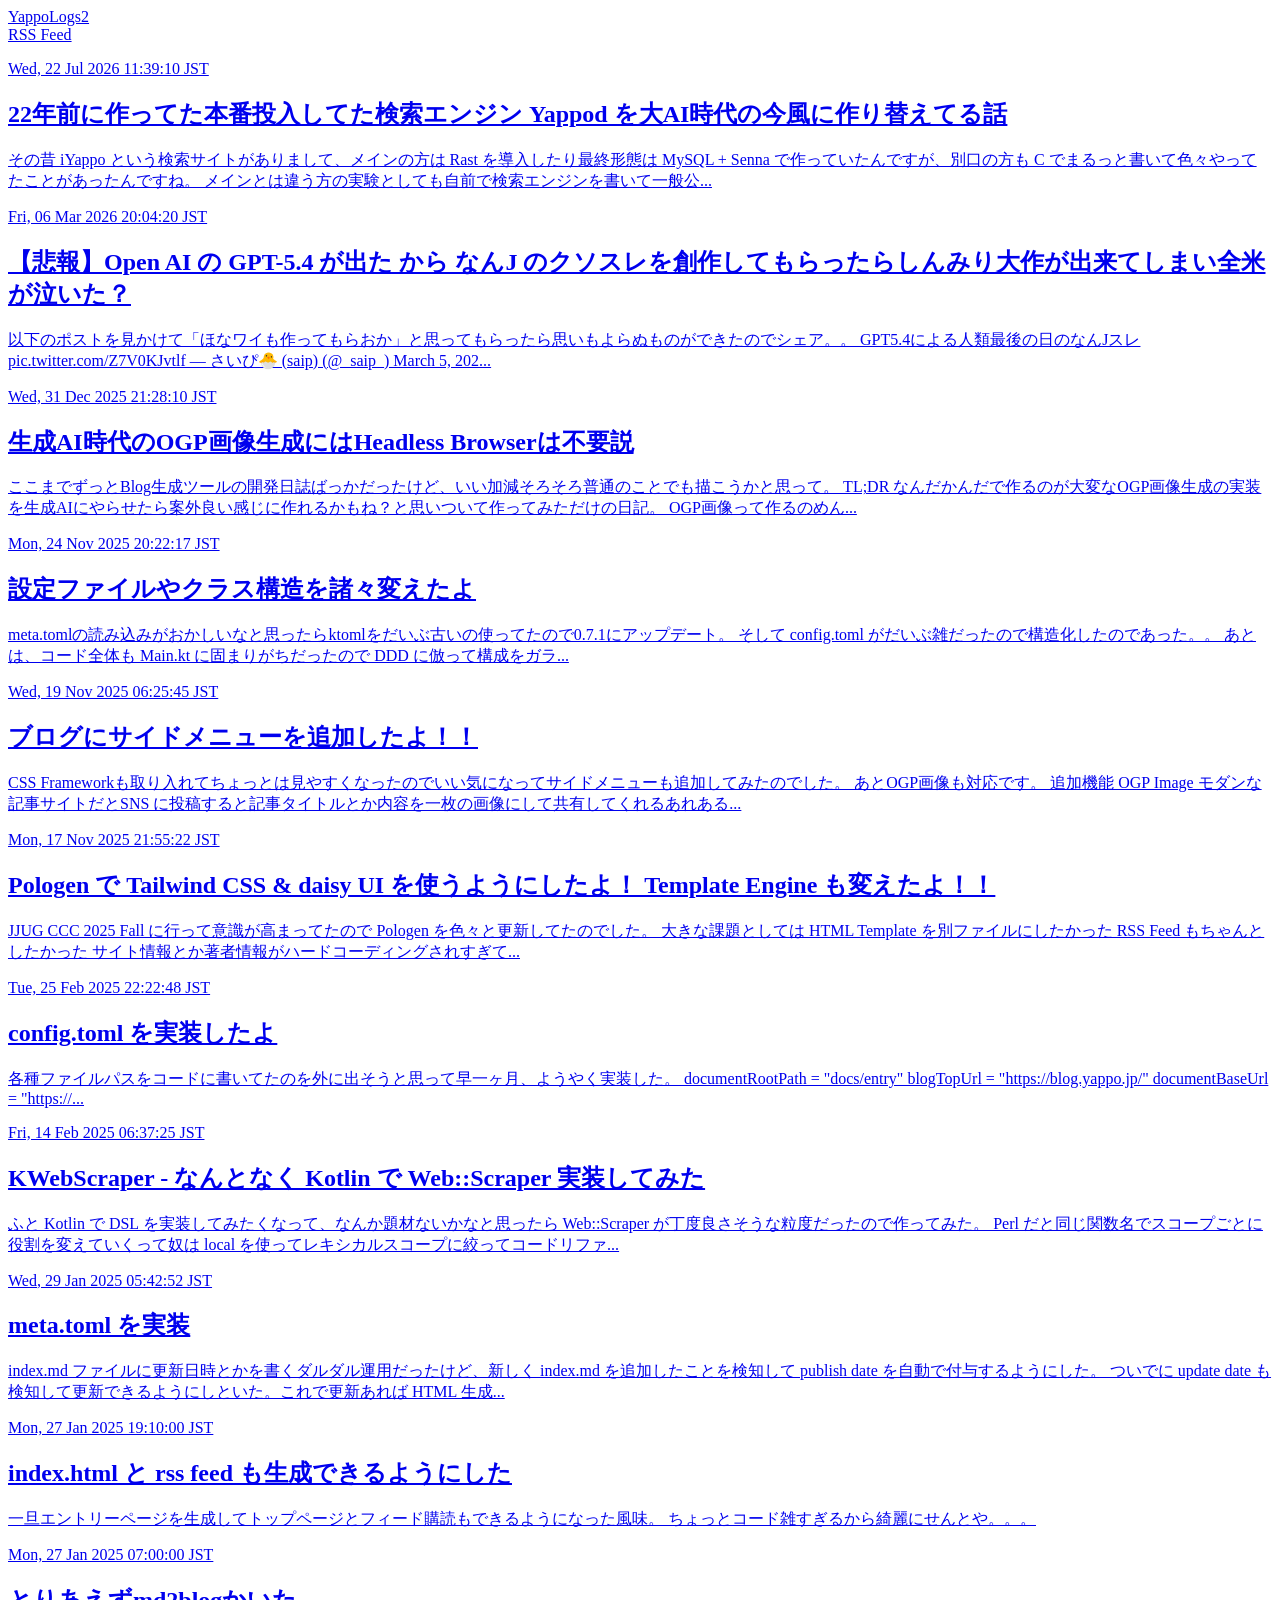
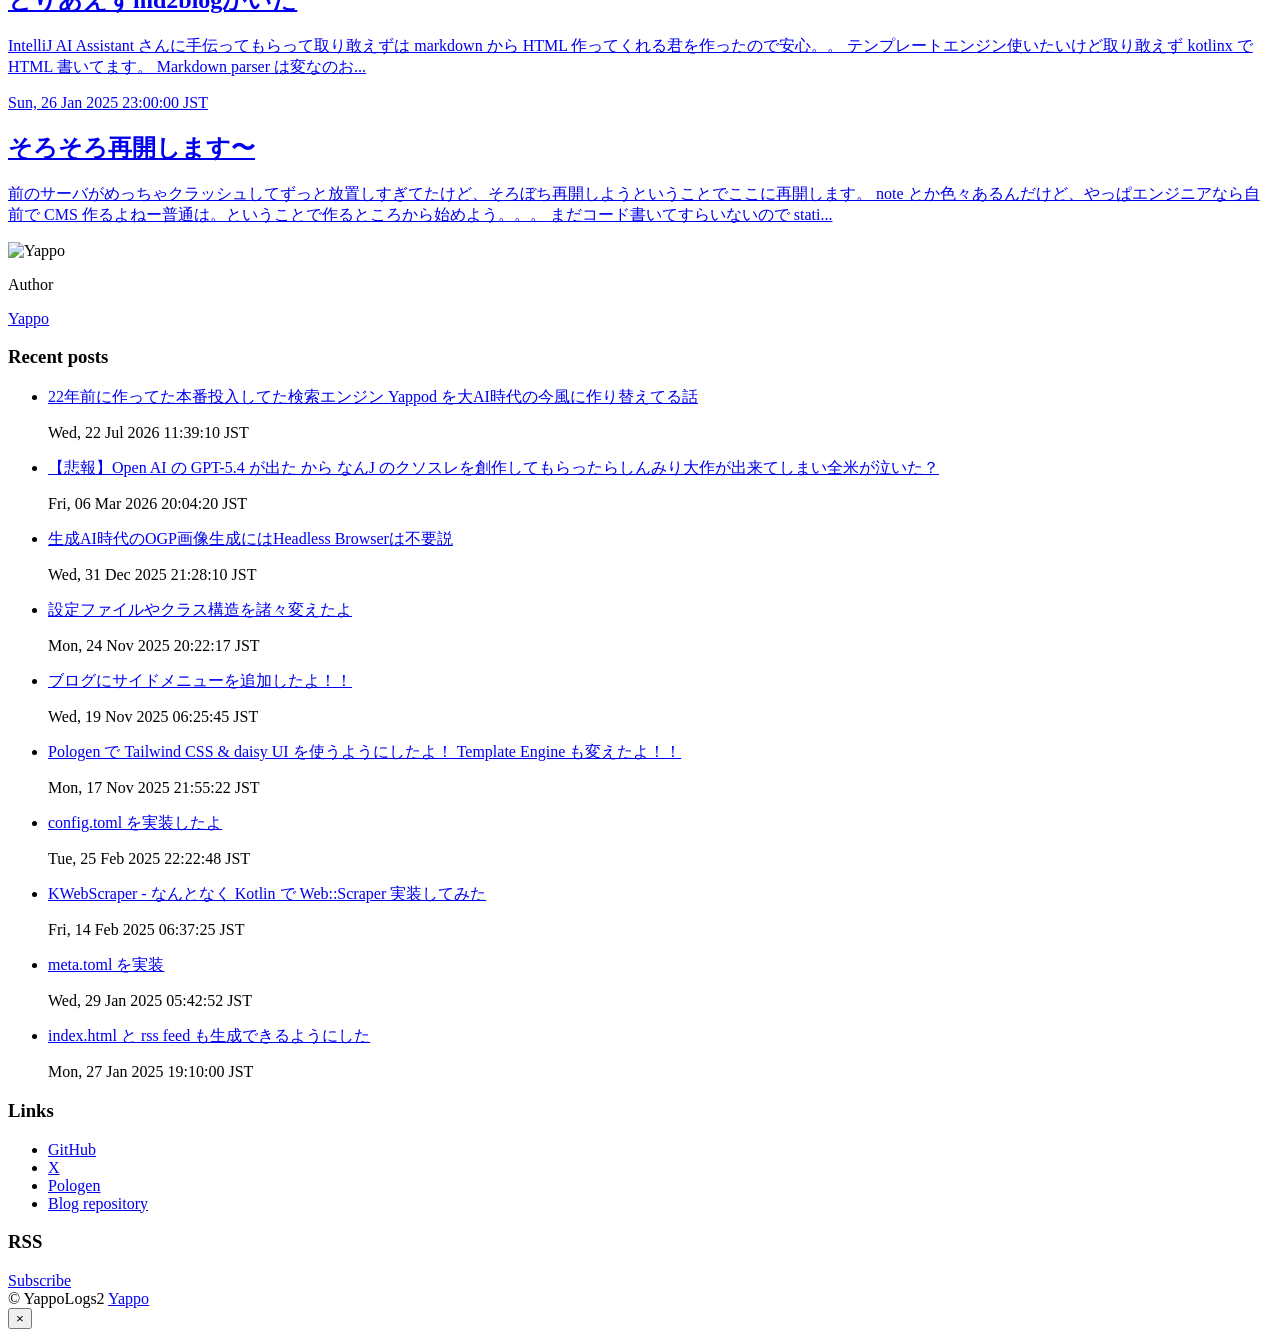
==== commit b3188bf1: "updated Pologen" ====
--- a/docs/index.html
+++ b/docs/index.html
@@ -1,7 +1,8 @@
 <!DOCTYPE html>
-<html lang="en">
+<html lang="ja">
 <head>
     <meta charset="UTF-8"/>
+    <meta name="viewport" content="width=device-width,initial-scale=1"/>
     <title>YappoLogs2</title>
     <meta name="description" content="Yappoのブログだよ"/>
     <link rel="icon" href="/favicon.png"/>
@@ -9,8 +10,8 @@
           type="application/rss+xml"
           title="RSS Feed"
           href="https://blog.yappo.jp/feed.xml"/>
-    <link rel="stylesheet" href="https://cdn.jsdelivr.net/npm/daisyui@4.12.10/dist/full.min.css"/> 
-    <script src="https://cdn.tailwindcss.com"></script>     <script src="/entry/assets/pologen.js"></script> 
+    <link rel="stylesheet" href="/assets/pologen.css"/>     <link rel="stylesheet" href="https://cdn.jsdelivr.net/npm/daisyui@4.12.10/dist/full.min.css"/> 
+    <script src="/assets/pologen.js"></script>     <script src="https://cdn.tailwindcss.com"></script>     <script src="/entry/assets/pologen.js"></script> 
 </head>
 <body class="bg-slate-950 text-slate-100 font-sans text-base leading-relaxed sm:text-lg">
 <div class="min-h-screen flex flex-col">
@@ -19,9 +20,11 @@
             <a href="https://blog.yappo.jp/" class="text-2xl sm:text-3xl font-semibold tracking-tight hover:text-white transition text-center sm:text-left">
                 YappoLogs2
             </a>
-            <a href="https://blog.yappo.jp/feed.xml" class="text-sm text-slate-300 hover:text-white transition text-center sm:text-right">
-                RSS Feed
-            </a>
+            <div class="flex items-center justify-center sm:justify-end gap-4 text-sm">
+                
+                
+                <a href="https://blog.yappo.jp/feed.xml" class="text-slate-300 hover:text-white transition">RSS Feed</a>
+            </div>
         </div>
     </header>
     <main class="flex-1">
@@ -31,78 +34,75 @@
                     <a href="https://blog.yappo.jp/entry/2026/07/22/yappod/" class="rounded-2xl border border-slate-800 bg-slate-900/40 p-5 sm:p-6 shadow-lg shadow-slate-900/40 flex flex-col gap-3 hover:border-slate-600 hover:bg-slate-900 transition focus-visible:ring focus-visible:ring-slate-700 focus-visible:outline-none w-full">
                         <p class="text-xs uppercase tracking-wide text-slate-400">Wed, 22 Jul 2026 11:39:10 JST</p>
                         <h2 class="text-xl sm:text-2xl font-semibold text-white leading-snug">22年前に作ってた本番投入してた検索エンジン Yappod を大AI時代の今風に作り替えてる話</h2>
-                        <p class="text-sm sm:text-base text-slate-300">その昔 iYappo という検索サイトがありまして、メインの方は Rast を導入したり最終形態は MySQL + Senna で作っていたんですが、別口の方も C でまるっと書いて色々やってたことがあったんですね。メインとは違う方の実験としても自前で検索エンジンを書いて一般公開...</p>
+                        <p class="text-sm sm:text-base text-slate-300">その昔 iYappo という検索サイトがありまして、メインの方は Rast を導入したり最終形態は MySQL + Senna で作っていたんですが、別口の方も C でまるっと書いて色々やってたことがあったんですね。 メインとは違う方の実験としても自前で検索エンジンを書いて一般公...</p>
                     </a>
                 
                     <a href="https://blog.yappo.jp/entry/2026/03/06/gpt-5.4-make-nanjj-thread/" class="rounded-2xl border border-slate-800 bg-slate-900/40 p-5 sm:p-6 shadow-lg shadow-slate-900/40 flex flex-col gap-3 hover:border-slate-600 hover:bg-slate-900 transition focus-visible:ring focus-visible:ring-slate-700 focus-visible:outline-none w-full">
                         <p class="text-xs uppercase tracking-wide text-slate-400">Fri, 06 Mar 2026 20:04:20 JST</p>
                         <h2 class="text-xl sm:text-2xl font-semibold text-white leading-snug">【悲報】Open AI の GPT-5.4 が出た から なんJ のクソスレを創作してもらったらしんみり大作が出来てしまい全米が泣いた？</h2>
-                        <p class="text-sm sm:text-base text-slate-300">以下のポストを見かけて「ほなワイも作ってもらおか」と思ってもらったら思いもよらぬものができたのでシェア。。GPT5.4による人類最後の日のなんJスレ pic.twitter.com/Z7V0KJvtlf&amp;mdash; さいぴ🐣 (saip) (@_saip_) March 5,...</p>
+                        <p class="text-sm sm:text-base text-slate-300">以下のポストを見かけて「ほなワイも作ってもらおか」と思ってもらったら思いもよらぬものができたのでシェア。。 GPT5.4による人類最後の日のなんJスレ pic.twitter.com/Z7V0KJvtlf — さいぴ🐣 (saip) (@_saip_) March 5, 202...</p>
                     </a>
                 
                     <a href="https://blog.yappo.jp/entry/2025/12/31/generate-headlessless-ogp-image/" class="rounded-2xl border border-slate-800 bg-slate-900/40 p-5 sm:p-6 shadow-lg shadow-slate-900/40 flex flex-col gap-3 hover:border-slate-600 hover:bg-slate-900 transition focus-visible:ring focus-visible:ring-slate-700 focus-visible:outline-none w-full">
                         <p class="text-xs uppercase tracking-wide text-slate-400">Wed, 31 Dec 2025 21:28:10 JST</p>
                         <h2 class="text-xl sm:text-2xl font-semibold text-white leading-snug">生成AI時代のOGP画像生成にはHeadless Browserは不要説</h2>
-                        <p class="text-sm sm:text-base text-slate-300">ここまでずっとBlog生成ツールの開発日誌ばっかだったけど、いい加減そろそろ普通のことでも描こうかと思って。TL;DRなんだかんだで作るのが大変なOGP画像生成の実装を生成AIにやらせたら案外良い感じに作れるかもね？と思いついて作ってみただけの日記。OGP画像って作るのめんどいよ...</p>
+                        <p class="text-sm sm:text-base text-slate-300">ここまでずっとBlog生成ツールの開発日誌ばっかだったけど、いい加減そろそろ普通のことでも描こうかと思って。 TL;DR なんだかんだで作るのが大変なOGP画像生成の実装を生成AIにやらせたら案外良い感じに作れるかもね？と思いついて作ってみただけの日記。 OGP画像って作るのめん...</p>
                     </a>
                 
                     <a href="https://blog.yappo.jp/entry/2025/11/24/update-structure/" class="rounded-2xl border border-slate-800 bg-slate-900/40 p-5 sm:p-6 shadow-lg shadow-slate-900/40 flex flex-col gap-3 hover:border-slate-600 hover:bg-slate-900 transition focus-visible:ring focus-visible:ring-slate-700 focus-visible:outline-none w-full">
                         <p class="text-xs uppercase tracking-wide text-slate-400">Mon, 24 Nov 2025 20:22:17 JST</p>
                         <h2 class="text-xl sm:text-2xl font-semibold text-white leading-snug">設定ファイルやクラス構造を諸々変えたよ</h2>
-                        <p class="text-sm sm:text-base text-slate-300">meta.tomlの読み込みがおかしいなと思ったらktomlをだいぶ古いの使ってたので0.7.1にアップデート。そして config.toml がだいぶ雑だったので構造化したのであった。。あとは、コード全体も Main.kt に固まりがちだったので DDD に倣って構成をガラッと...</p>
+                        <p class="text-sm sm:text-base text-slate-300">meta.tomlの読み込みがおかしいなと思ったらktomlをだいぶ古いの使ってたので0.7.1にアップデート。 そして config.toml がだいぶ雑だったので構造化したのであった。。 あとは、コード全体も Main.kt に固まりがちだったので DDD に倣って構成をガラ...</p>
                     </a>
                 
                     <a href="https://blog.yappo.jp/entry/2025/11/19/pologen-side-menu/" class="rounded-2xl border border-slate-800 bg-slate-900/40 p-5 sm:p-6 shadow-lg shadow-slate-900/40 flex flex-col gap-3 hover:border-slate-600 hover:bg-slate-900 transition focus-visible:ring focus-visible:ring-slate-700 focus-visible:outline-none w-full">
                         <p class="text-xs uppercase tracking-wide text-slate-400">Wed, 19 Nov 2025 06:25:45 JST</p>
                         <h2 class="text-xl sm:text-2xl font-semibold text-white leading-snug">ブログにサイドメニューを追加したよ！！</h2>
-                        <p class="text-sm sm:text-base text-slate-300">CSS Frameworkも取り入れてちょっとは見やすくなったのでいい気になってサイドメニューも追加してみたのでした。あとOGP画像も対応です。追加機能OGP Imageモダンな記事サイトだとSNS に投稿すると記事タイトルとか内容を一枚の画像にして共有してくれるあれあるじゃ無い...</p>
+                        <p class="text-sm sm:text-base text-slate-300">CSS Frameworkも取り入れてちょっとは見やすくなったのでいい気になってサイドメニューも追加してみたのでした。 あとOGP画像も対応です。 追加機能 OGP Image モダンな記事サイトだとSNS に投稿すると記事タイトルとか内容を一枚の画像にして共有してくれるあれある...</p>
                     </a>
                 
                     <a href="https://blog.yappo.jp/entry/2025/11/16/pologen-upgrade/" class="rounded-2xl border border-slate-800 bg-slate-900/40 p-5 sm:p-6 shadow-lg shadow-slate-900/40 flex flex-col gap-3 hover:border-slate-600 hover:bg-slate-900 transition focus-visible:ring focus-visible:ring-slate-700 focus-visible:outline-none w-full">
                         <p class="text-xs uppercase tracking-wide text-slate-400">Mon, 17 Nov 2025 21:55:22 JST</p>
                         <h2 class="text-xl sm:text-2xl font-semibold text-white leading-snug">Pologen で Tailwind CSS &amp; daisy UI を使うようにしたよ！ Template Engine も変えたよ！！</h2>
-                        <p class="text-sm sm:text-base text-slate-300">JJUG CCC 2025 Fall に行って意識が高まってたので Pologen を色々と更新してたのでした。大きな課題としてはHTML Template を別ファイルにしたかったRSS Feed もちゃんとしたかったサイト情報とか著者情報がハードコーディングされすぎてて設定可...</p>
+                        <p class="text-sm sm:text-base text-slate-300">JJUG CCC 2025 Fall に行って意識が高まってたので Pologen を色々と更新してたのでした。 大きな課題としては HTML Template を別ファイルにしたかった RSS Feed もちゃんとしたかった サイト情報とか著者情報がハードコーディングされすぎて...</p>
                     </a>
                 
                     <a href="https://blog.yappo.jp/entry/2025/02/25/implemented-configuration/" class="rounded-2xl border border-slate-800 bg-slate-900/40 p-5 sm:p-6 shadow-lg shadow-slate-900/40 flex flex-col gap-3 hover:border-slate-600 hover:bg-slate-900 transition focus-visible:ring focus-visible:ring-slate-700 focus-visible:outline-none w-full">
                         <p class="text-xs uppercase tracking-wide text-slate-400">Tue, 25 Feb 2025 22:22:48 JST</p>
                         <h2 class="text-xl sm:text-2xl font-semibold text-white leading-snug">config.toml を実装したよ</h2>
-                        <p class="text-sm sm:text-base text-slate-300">各種ファイルパスをコードに書いてたのを外に出そうと思って早一ヶ月、ようやく実装した。documentRootPath = &amp;quot;docs/entry&amp;quot;
-blogTopUrl = &amp;quot;https://blog.yappo.jp/&amp;quot;
-document...</p>
+                        <p class="text-sm sm:text-base text-slate-300">各種ファイルパスをコードに書いてたのを外に出そうと思って早一ヶ月、ようやく実装した。 documentRootPath = "docs/entry"
+blogTopUrl = "https://blog.yappo.jp/"
+documentBaseUrl = "https://...</p>
                     </a>
                 
                     <a href="https://blog.yappo.jp/entry/2025/02/14/kwebscraper/" class="rounded-2xl border border-slate-800 bg-slate-900/40 p-5 sm:p-6 shadow-lg shadow-slate-900/40 flex flex-col gap-3 hover:border-slate-600 hover:bg-slate-900 transition focus-visible:ring focus-visible:ring-slate-700 focus-visible:outline-none w-full">
                         <p class="text-xs uppercase tracking-wide text-slate-400">Fri, 14 Feb 2025 06:37:25 JST</p>
                         <h2 class="text-xl sm:text-2xl font-semibold text-white leading-snug">KWebScraper - なんとなく Kotlin で Web::Scraper 実装してみた</h2>
-                        <p class="text-sm sm:text-base text-slate-300">ふと Kotlin で DSL を実装してみたくなって、なんか題材ないかなと思ったら Web::Scraper が丁度良さそうな粒度だったので作ってみた。Perl だと同じ関数名でスコープごとに役割を変えていくって奴は local を使ってレキシカルスコープに絞ってコードリファレ...</p>
+                        <p class="text-sm sm:text-base text-slate-300">ふと Kotlin で DSL を実装してみたくなって、なんか題材ないかなと思ったら Web::Scraper が丁度良さそうな粒度だったので作ってみた。 Perl だと同じ関数名でスコープごとに役割を変えていくって奴は local を使ってレキシカルスコープに絞ってコードリファ...</p>
                     </a>
                 
                     <a href="https://blog.yappo.jp/entry/2025/01/29/metafile/" class="rounded-2xl border border-slate-800 bg-slate-900/40 p-5 sm:p-6 shadow-lg shadow-slate-900/40 flex flex-col gap-3 hover:border-slate-600 hover:bg-slate-900 transition focus-visible:ring focus-visible:ring-slate-700 focus-visible:outline-none w-full">
                         <p class="text-xs uppercase tracking-wide text-slate-400">Wed, 29 Jan 2025 05:42:52 JST</p>
                         <h2 class="text-xl sm:text-2xl font-semibold text-white leading-snug">meta.toml を実装</h2>
-                        <p class="text-sm sm:text-base text-slate-300">index.md ファイルに更新日時とかを書くダルダル運用だったけど、新しく index.md を追加したことを検知して publish date を自動で付与するようにした。
-ついでに update date も検知して更新できるようにしといた。これで更新あれば HTML 生成...</p>
+                        <p class="text-sm sm:text-base text-slate-300">index.md ファイルに更新日時とかを書くダルダル運用だったけど、新しく index.md を追加したことを検知して publish date を自動で付与するようにした。 ついでに update date も検知して更新できるようにしといた。これで更新あれば HTML 生成...</p>
                     </a>
                 
                     <a href="https://blog.yappo.jp/entry/2025/01/27/support-index/" class="rounded-2xl border border-slate-800 bg-slate-900/40 p-5 sm:p-6 shadow-lg shadow-slate-900/40 flex flex-col gap-3 hover:border-slate-600 hover:bg-slate-900 transition focus-visible:ring focus-visible:ring-slate-700 focus-visible:outline-none w-full">
                         <p class="text-xs uppercase tracking-wide text-slate-400">Mon, 27 Jan 2025 19:10:00 JST</p>
                         <h2 class="text-xl sm:text-2xl font-semibold text-white leading-snug">index.html と rss feed も生成できるようにした</h2>
-                        <p class="text-sm sm:text-base text-slate-300">一旦エントリーページを生成してトップページとフィード購読もできるようになった風味。ちょっとコード雑すぎるから綺麗にせんとや。。。</p>
+                        <p class="text-sm sm:text-base text-slate-300">一旦エントリーページを生成してトップページとフィード購読もできるようになった風味。 ちょっとコード雑すぎるから綺麗にせんとや。。。</p>
                     </a>
                 
                     <a href="https://blog.yappo.jp/entry/2025/01/27/pologenize/" class="rounded-2xl border border-slate-800 bg-slate-900/40 p-5 sm:p-6 shadow-lg shadow-slate-900/40 flex flex-col gap-3 hover:border-slate-600 hover:bg-slate-900 transition focus-visible:ring focus-visible:ring-slate-700 focus-visible:outline-none w-full">
                         <p class="text-xs uppercase tracking-wide text-slate-400">Mon, 27 Jan 2025 07:00:00 JST</p>
                         <h2 class="text-xl sm:text-2xl font-semibold text-white leading-snug">とりあえずmd2blogかいた</h2>
-                        <p class="text-sm sm:text-base text-slate-300">IntelliJ AI Assistant さんに手伝ってもらって取り敢えずは markdown から HTML 作ってくれる君を作ったので安心。。テンプレートエンジン使いたいけど取り敢えず kotlinx で HTML 書いてます。 Markdown parser は変なのおす...</p>
+                        <p class="text-sm sm:text-base text-slate-300">IntelliJ AI Assistant さんに手伝ってもらって取り敢えずは markdown から HTML 作ってくれる君を作ったので安心。。 テンプレートエンジン使いたいけど取り敢えず kotlinx で HTML 書いてます。 Markdown parser は変なのお...</p>
                     </a>
                 
                     <a href="https://blog.yappo.jp/entry/2025/01/26/reborn/" class="rounded-2xl border border-slate-800 bg-slate-900/40 p-5 sm:p-6 shadow-lg shadow-slate-900/40 flex flex-col gap-3 hover:border-slate-600 hover:bg-slate-900 transition focus-visible:ring focus-visible:ring-slate-700 focus-visible:outline-none w-full">
                         <p class="text-xs uppercase tracking-wide text-slate-400">Sun, 26 Jan 2025 23:00:00 JST</p>
                         <h2 class="text-xl sm:text-2xl font-semibold text-white leading-snug">そろそろ再開します〜</h2>
-                        <p class="text-sm sm:text-base text-slate-300">前のサーバがめっちゃクラッシュしてずっと放置しすぎてたけど、そろぼち再開しようということでここに再開します。
-note とか色々あるんだけど、やっぱエンジニアなら自前で CMS 作るよねー普通は。ということで作るところから始めよう。。。
-まだコード書いてすらいないので stati...</p>
+                        <p class="text-sm sm:text-base text-slate-300">前のサーバがめっちゃクラッシュしてずっと放置しすぎてたけど、そろぼち再開しようということでここに再開します。 note とか色々あるんだけど、やっぱエンジニアなら自前で CMS 作るよねー普通は。ということで作るところから始めよう。。。 まだコード書いてすらいないので stati...</p>
                     </a>
                 
             </div>
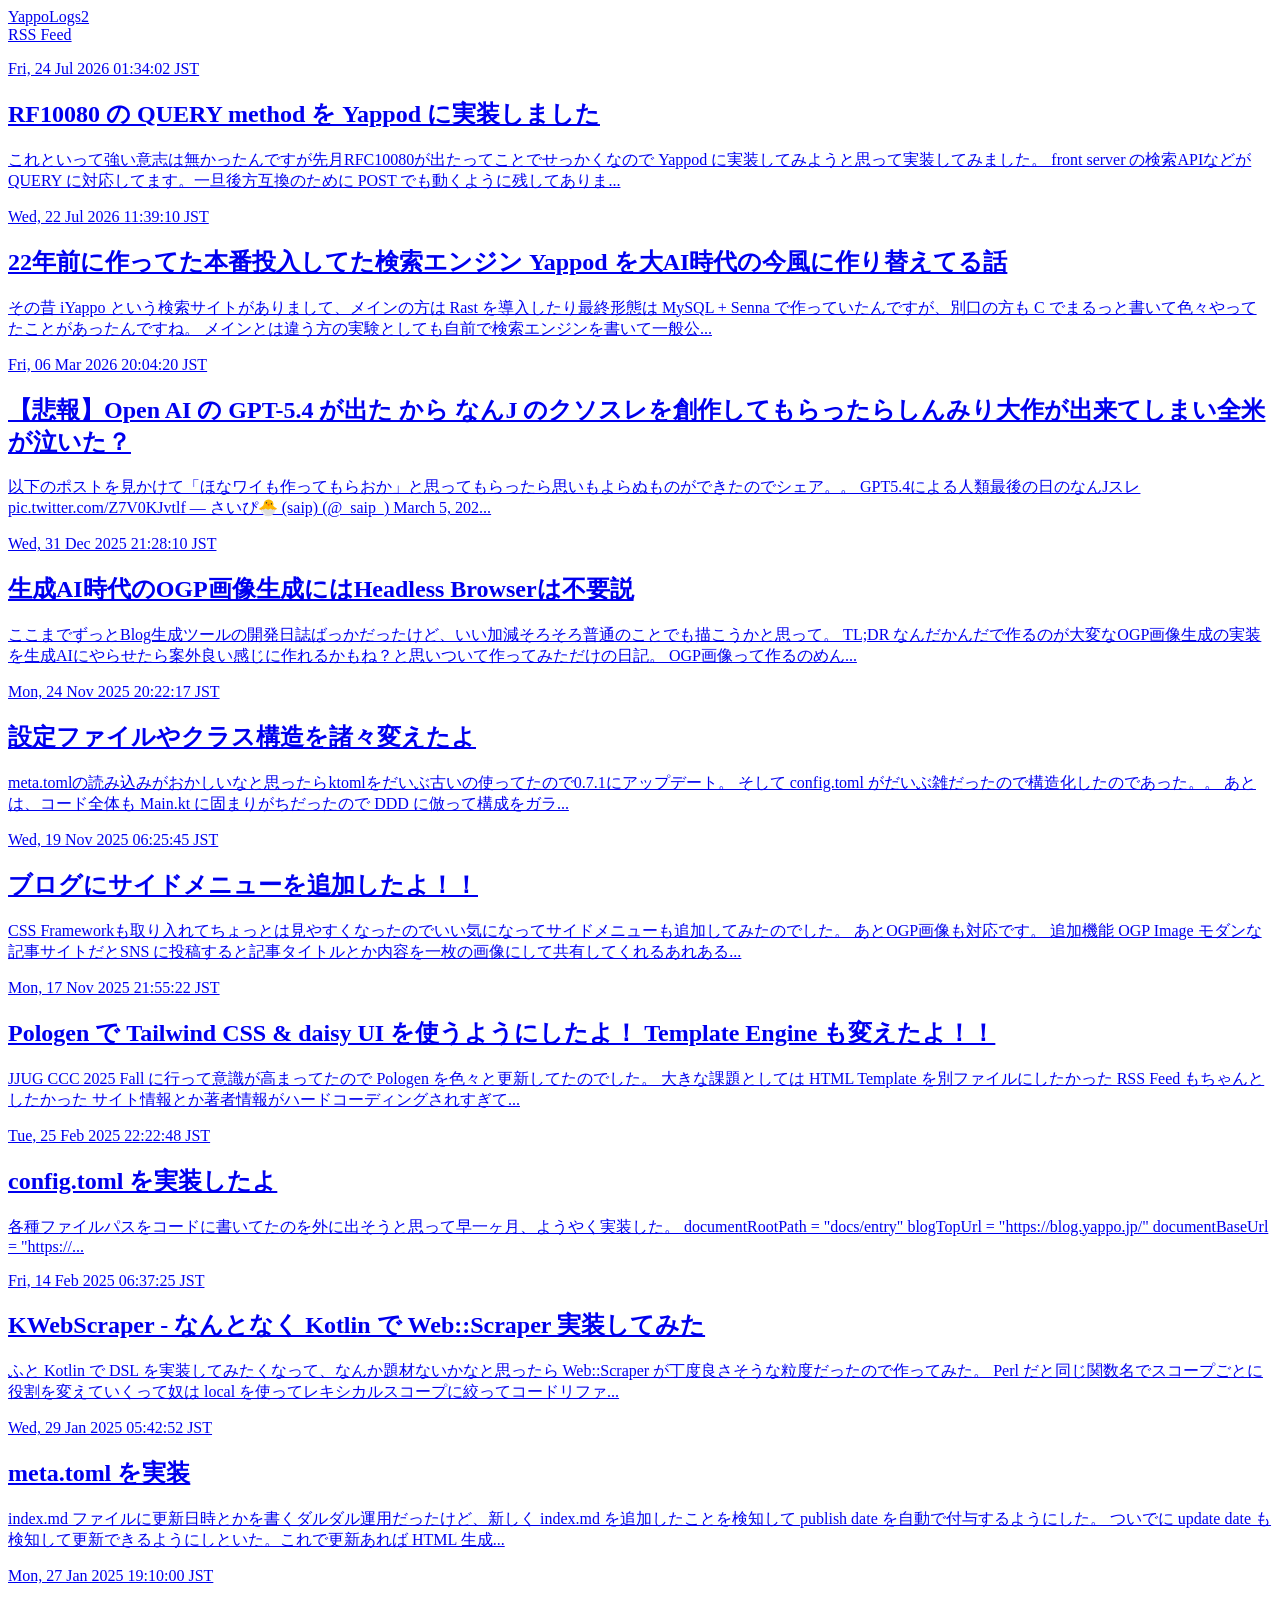
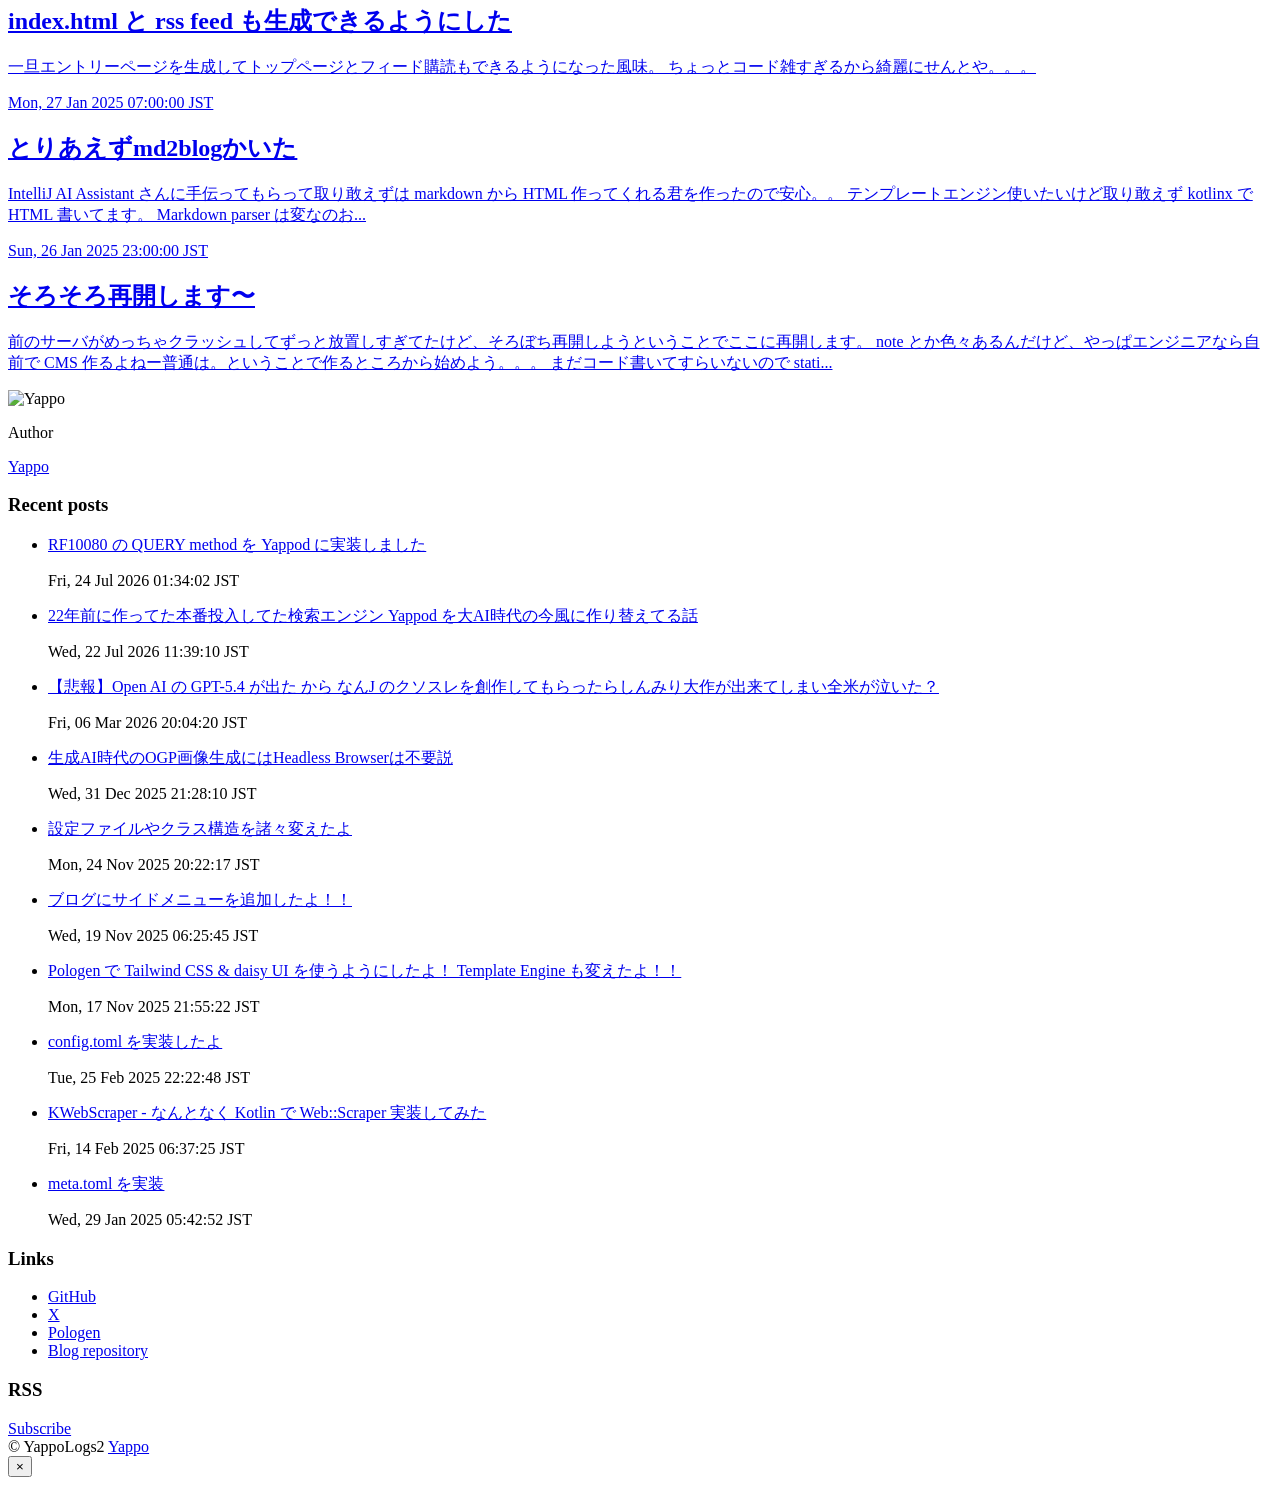
==== commit 635a5123: "write 0724 entry" ====
--- a/docs/index.html
+++ b/docs/index.html
@@ -31,6 +31,12 @@
         <div class="mx-auto w-full max-w-6xl px-4 sm:px-6 lg:px-8 py-8 sm:py-12 flex flex-col lg:flex-row gap-8">
             <div class="lg:w-2/3 flex flex-col gap-5">
                 
+                    <a href="https://blog.yappo.jp/entry/2026/07/24/yappod-rfc10080-support/" class="rounded-2xl border border-slate-800 bg-slate-900/40 p-5 sm:p-6 shadow-lg shadow-slate-900/40 flex flex-col gap-3 hover:border-slate-600 hover:bg-slate-900 transition focus-visible:ring focus-visible:ring-slate-700 focus-visible:outline-none w-full">
+                        <p class="text-xs uppercase tracking-wide text-slate-400">Fri, 24 Jul 2026 01:34:02 JST</p>
+                        <h2 class="text-xl sm:text-2xl font-semibold text-white leading-snug">RF10080 の QUERY method を Yappod に実装しました</h2>
+                        <p class="text-sm sm:text-base text-slate-300">これといって強い意志は無かったんですが先月RFC10080が出たってことでせっかくなので Yappod に実装してみようと思って実装してみました。 front server の検索APIなどが QUERY に対応してます。一旦後方互換のために POST でも動くように残してありま...</p>
+                    </a>
+                
                     <a href="https://blog.yappo.jp/entry/2026/07/22/yappod/" class="rounded-2xl border border-slate-800 bg-slate-900/40 p-5 sm:p-6 shadow-lg shadow-slate-900/40 flex flex-col gap-3 hover:border-slate-600 hover:bg-slate-900 transition focus-visible:ring focus-visible:ring-slate-700 focus-visible:outline-none w-full">
                         <p class="text-xs uppercase tracking-wide text-slate-400">Wed, 22 Jul 2026 11:39:10 JST</p>
                         <h2 class="text-xl sm:text-2xl font-semibold text-white leading-snug">22年前に作ってた本番投入してた検索エンジン Yappod を大AI時代の今風に作り替えてる話</h2>
@@ -126,6 +132,13 @@
                         <ul class="space-y-2 text-sm">
                         
                             <li>
+                                <a href="https://blog.yappo.jp/entry/2026/07/24/yappod-rfc10080-support/" class="block text-slate-300 hover:text-white transition">
+                                    RF10080 の QUERY method を Yappod に実装しました
+                                </a>
+                                <p class="text-xs text-slate-500">Fri, 24 Jul 2026 01:34:02 JST</p>
+                            </li>
+                        
+                            <li>
                                 <a href="https://blog.yappo.jp/entry/2026/07/22/yappod/" class="block text-slate-300 hover:text-white transition">
                                     22年前に作ってた本番投入してた検索エンジン Yappod を大AI時代の今風に作り替えてる話
                                 </a>
@@ -186,13 +199,6 @@
                                     meta.toml を実装
                                 </a>
                                 <p class="text-xs text-slate-500">Wed, 29 Jan 2025 05:42:52 JST</p>
-                            </li>
-                        
-                            <li>
-                                <a href="https://blog.yappo.jp/entry/2025/01/27/support-index/" class="block text-slate-300 hover:text-white transition">
-                                    index.html と rss feed も生成できるようにした
-                                </a>
-                                <p class="text-xs text-slate-500">Mon, 27 Jan 2025 19:10:00 JST</p>
                             </li>
                         
                         </ul>
